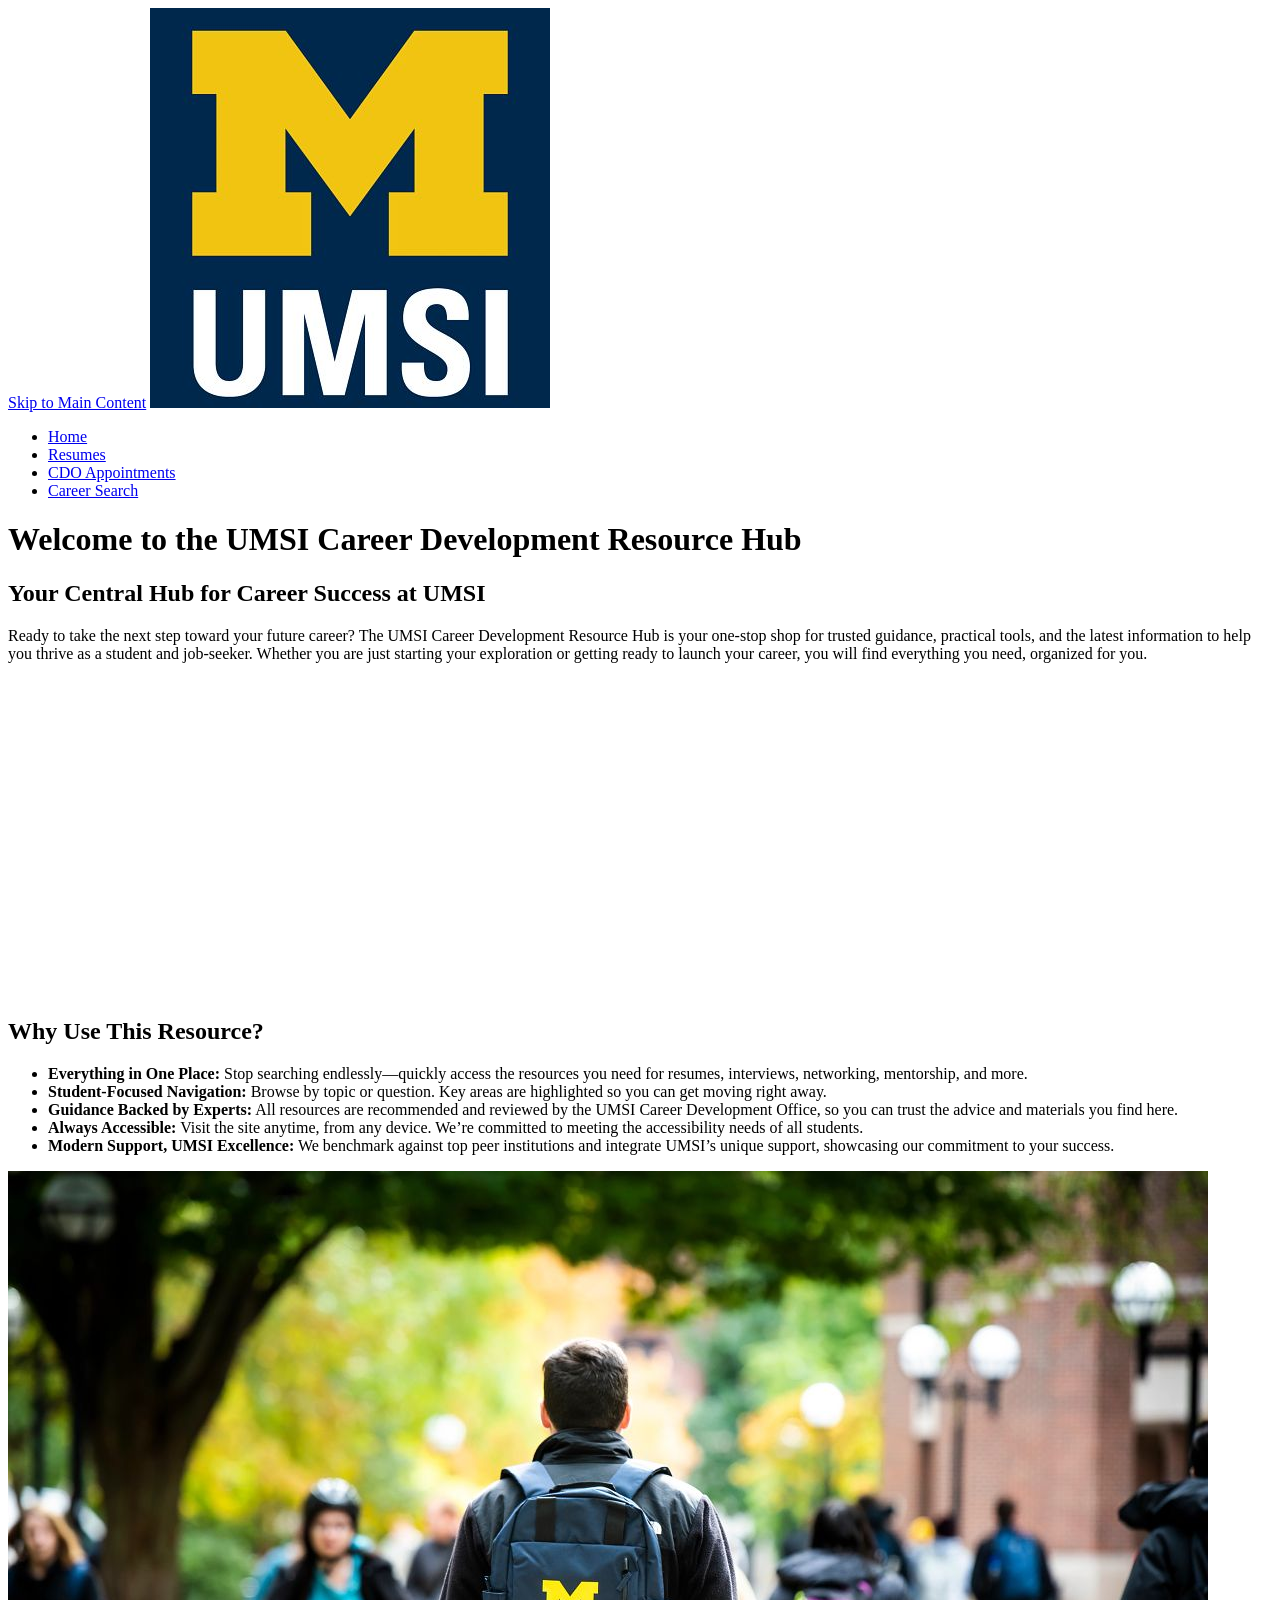
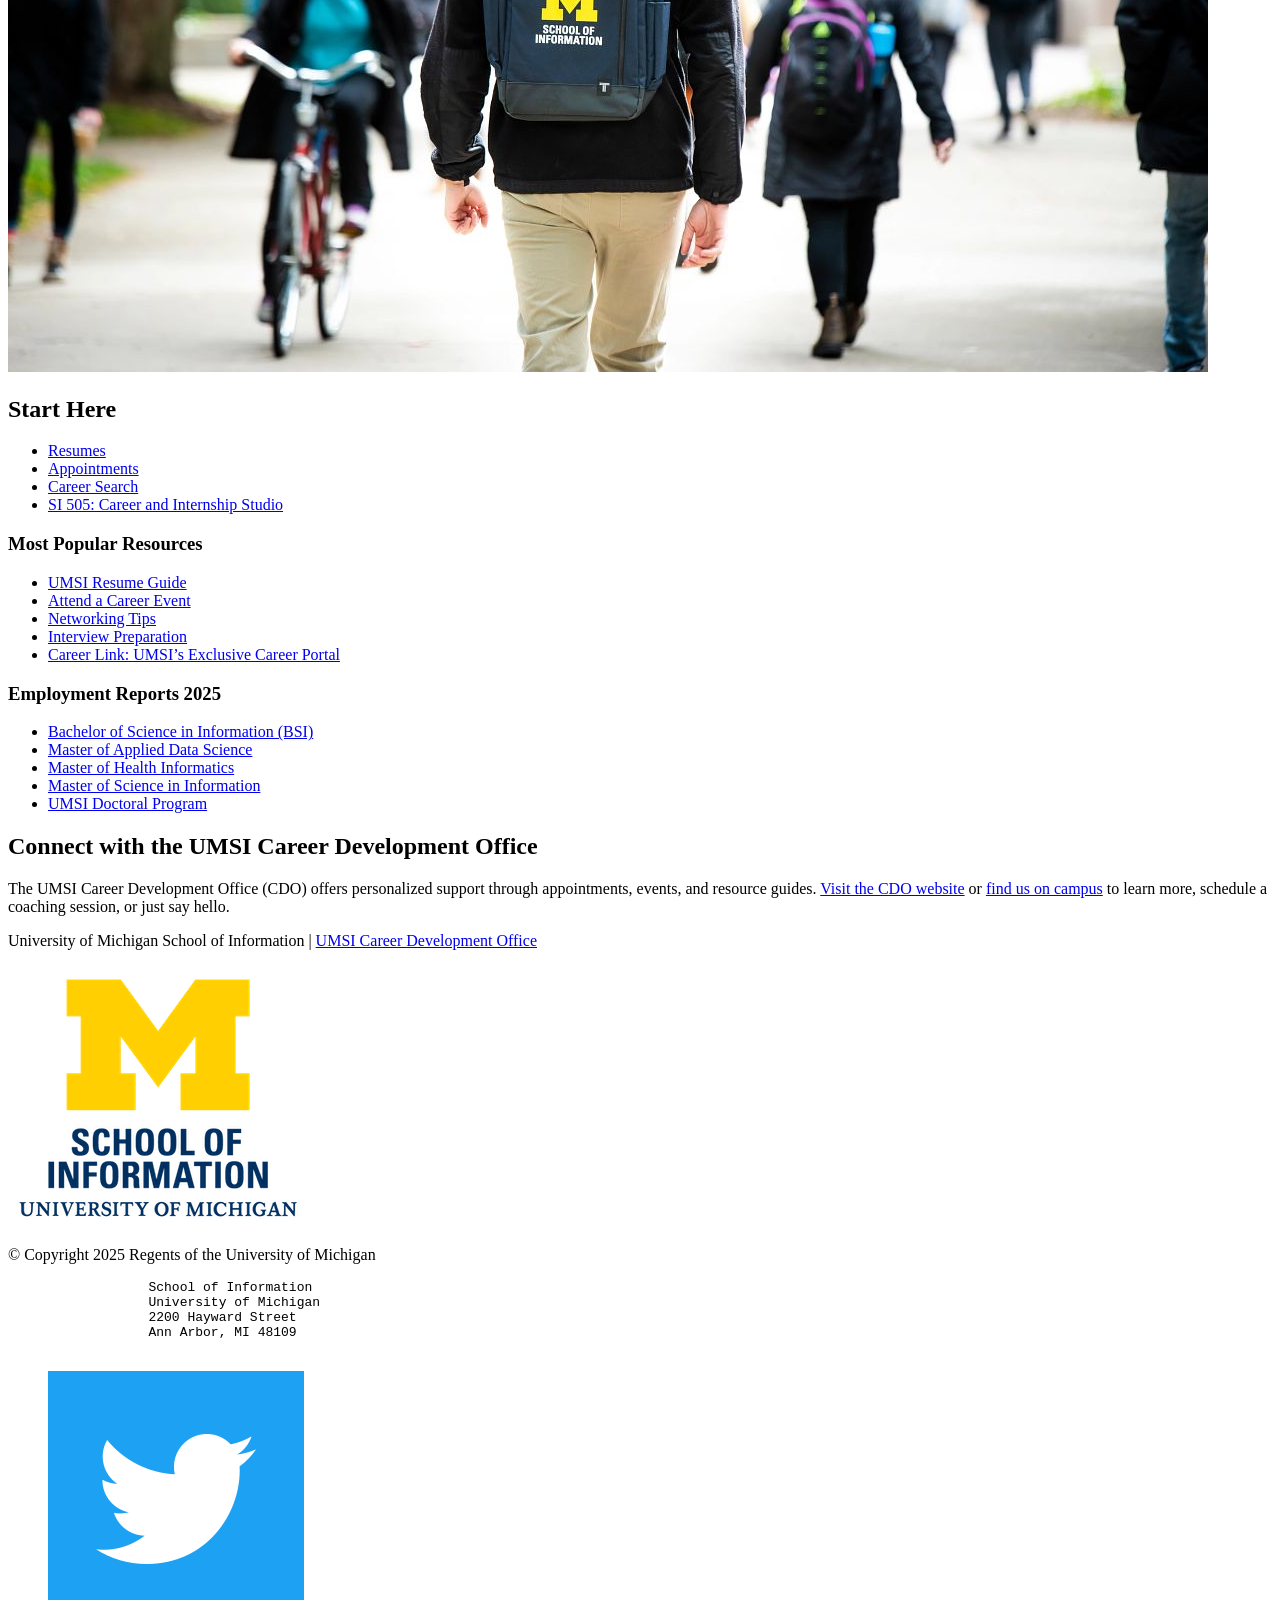
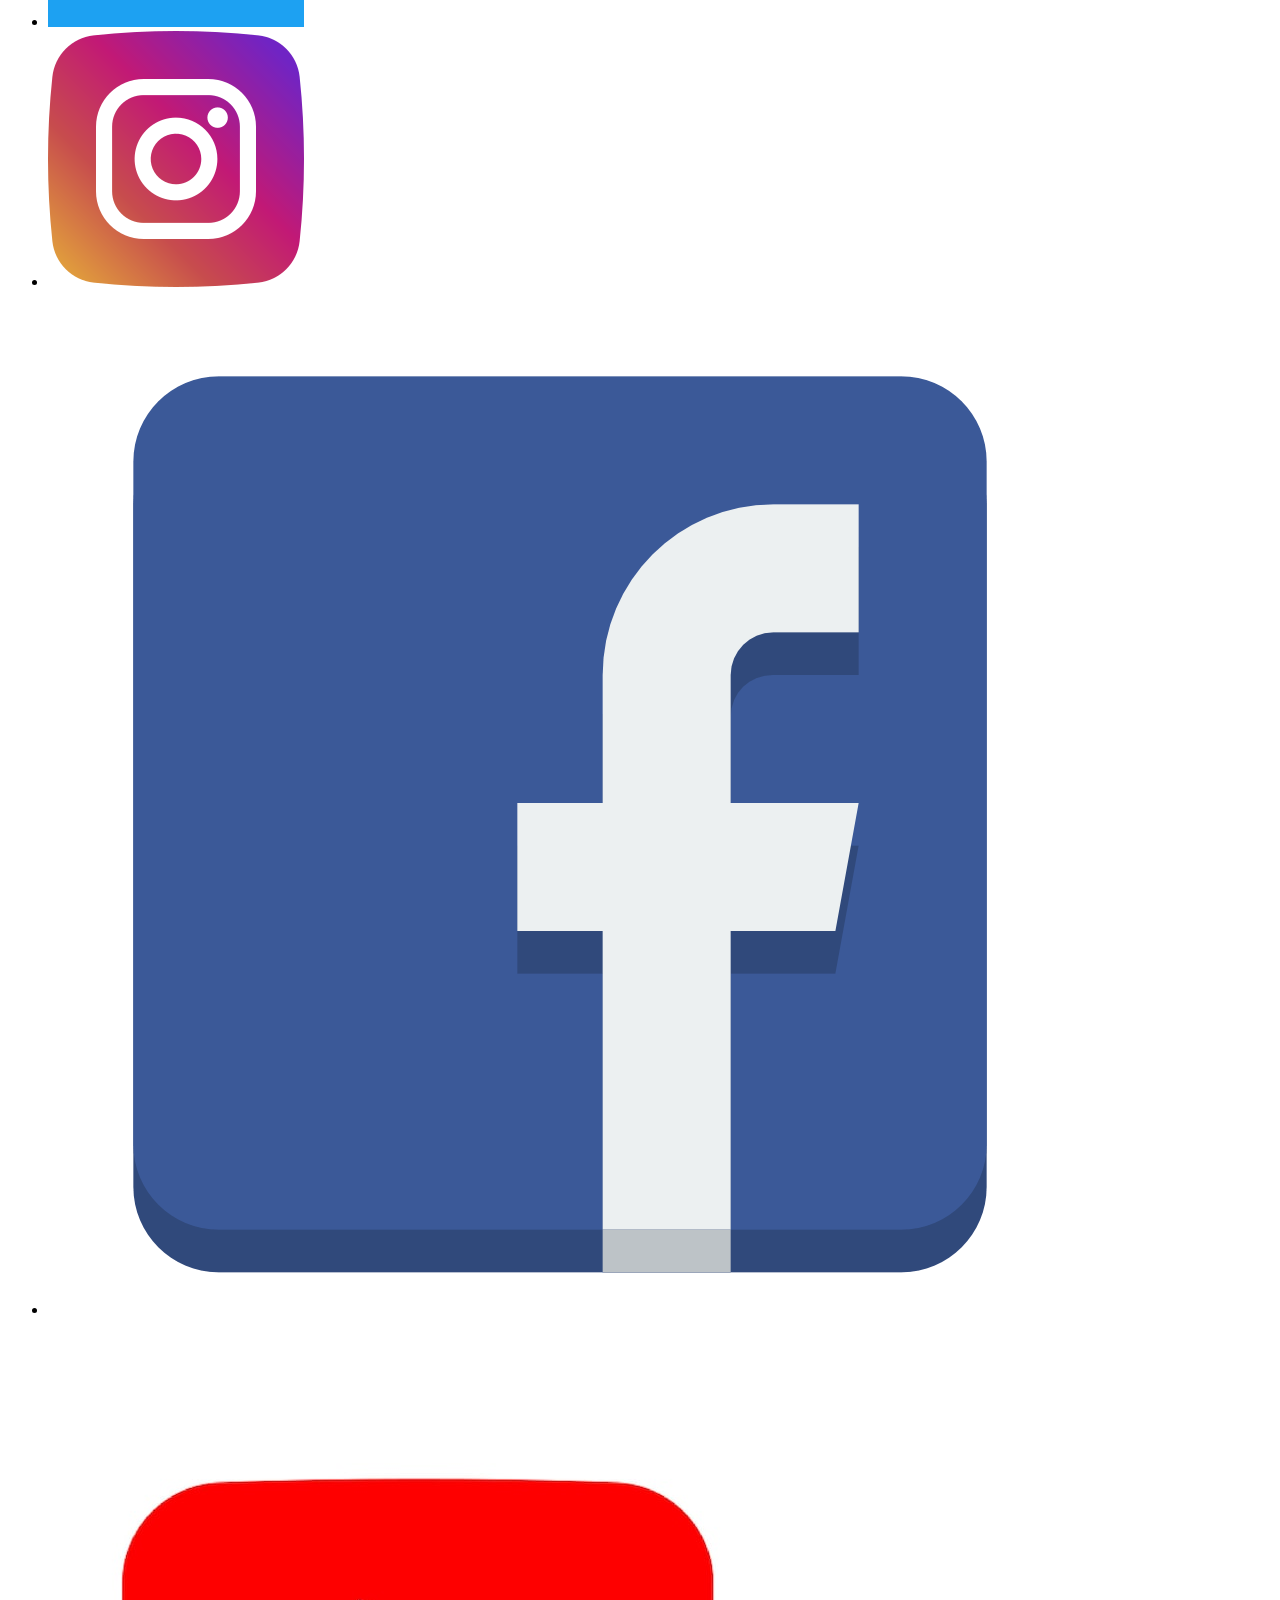
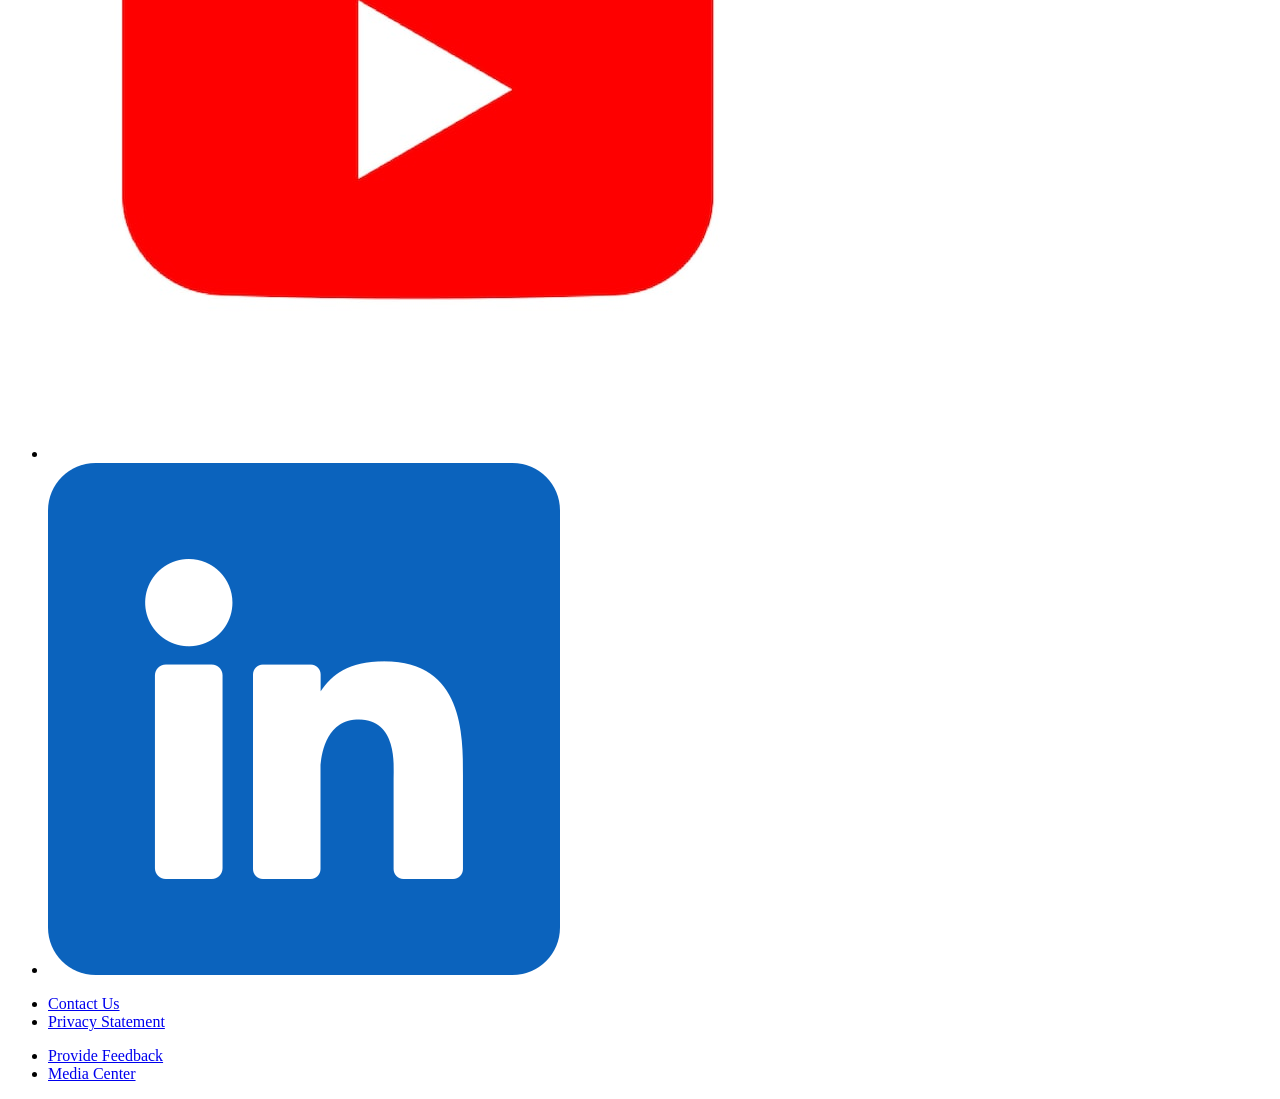
==== index.html @ 86db592e "Added Employment Reports" ====
<!DOCTYPE html>
<html lang="en">
<head>
    <meta charset="UTF-8">
    <meta name="viewport" content="width=device-width, initial-scale=1.0">
    <title>MSI Career Development Resource Hub</title>
</head>
<body>

    <header>
  <a href = "#main">Skip to Main Content</a>
        <img src="images/UMSI_signature_vertical_informal_solidblue.jpg" alt="UMSI Logo">
        <nav>
            <ul>
                <li class="active"><a href = "index.html">Home</a></li>
                <li><a href = "resume.html">Resumes</a></li>
                <li><a href = "appointments.html">CDO Appointments</a></li>
                <li><a href= "search.html">Career Search</a></li>
            </ul>
        </nav>
    <h1>Welcome to the UMSI Career Development Resource Hub</h1>

    </header>
    <main id="main">
    <section>
      <h2>Your Central Hub for Career Success at UMSI</h2>
      <p>
        Ready to take the next step toward your future career? The UMSI Career Development Resource Hub is your one-stop shop for trusted guidance, practical tools, and the latest information to help you thrive as a student and job-seeker. Whether you are just starting your exploration or getting ready to launch your career, you will find everything you need, organized for you.
      </p>
      <iframe width="560" height="315" src="https://www.youtube.com/embed/GSjGeDYJ5Nk?si=qhxJPRTIT___x8hG" title="YouTube video player" frameborder="0" allow="accelerometer; autoplay; clipboard-write; encrypted-media; gyroscope; picture-in-picture; web-share" referrerpolicy="strict-origin-when-cross-origin" allowfullscreen></iframe>
    </section>

    <section>
      <h2>Why Use This Resource?</h2>
      <ul>
        <li><strong>Everything in One Place:</strong> Stop searching endlessly—quickly access the resources you need for resumes, interviews, networking, mentorship, and more.</li>
        <li><strong>Student-Focused Navigation:</strong> Browse by topic or question. Key areas are highlighted so you can get moving right away.</li>
        <li><strong>Guidance Backed by Experts:</strong> All resources are recommended and reviewed by the UMSI Career Development Office, so you can trust the advice and materials you find here.</li>
        <li><strong>Always Accessible:</strong> Visit the site anytime, from any device. We’re committed to meeting the accessibility needs of all students.</li>
        <li><strong>Modern Support, UMSI Excellence:</strong> We benchmark against top peer institutions and integrate UMSI’s unique support, showcasing our commitment to your success.</li>
      </ul>
    </section>
    <section>
      <img src="images/UMSI_CampusFall_UMSIBackpack_02.jpg" alt="A student wears a UMSI backpack in fall on the drag.">
      <h2>Start Here</h2>
      <div>
        <ul>
            <li><a href="resume.html">Resumes</a></li>
            <li><a href="appointments.html">Appointments</a></li>
            <li><a href="search.html">Career Search</a></li>
            <li><a href="https://atlas.ai.umich.edu/courses/SI505/2570/" target="_blank" title="opens in new tab">SI 505: Career and Internship Studio</a></li>
        </ul>

      </div>
      <div>
        <h3>Most Popular Resources</h3>
        <ul>
          <li><a href="https://docs.google.com/document/d/1_1GfDJyVGIgE82MZjVhuWT_aB_2Hcj1NN62FUCXoR_o/edit?tab=t.0" target="_blank">UMSI Resume Guide</a></li>
          <li><a href="https://umich.instructure.com/courses/137916/pages/attend-an-event" target="_blank">Attend a Career Event</a></li>
          <li><a href="https://docs.google.com/document/d/18HMt79BU8ovGf9z7_P7No5tuwUS6qHNW5u0sgrepLtE/edit?tab=t.0" target="_blank">Networking Tips</a></li>
          <li><a href="https://docs.google.com/presentation/d/15n-XqsFEntdbkZz89K-ohf7Or1NnCt5CQNDG-6fh2a0/edit?usp=sharing" target="_blank">Interview Preparation</a></li>
          <li><a href="https://si-umich.12twenty.com/Login" target="_blank">Career Link: UMSI’s Exclusive Career Portal</a></li>
        </ul>
      </div>
      <div>
        <h3>Employment Reports 2025</h3>
        <!-- Change to downloadable files in future -->
        <ul>
          <li>
            <a href="https://umich.instructure.com/courses/137916/modules/items/4749597" target="_blank">Bachelor of Science in Information (BSI)</a>
          </li>
          <li>
            <a href="https://umich.instructure.com/courses/137916/modules/items/4749598" target="_blank">Master of Applied Data Science</a>
          </li>
          <li>
            <a href="https://umich.instructure.com/courses/137916/files/42089167?module_item_id=4749599" target="_blank">Master of Health Informatics</a>
          </li>
          <li>
            <a href="https://umich.instructure.com/courses/137916/files/42089169?module_item_id=4749600" target="_blank">Master of Science in Information</a>
          </li>
          <li>
            <a href="https://umich.instructure.com/courses/137916/files/42089170?module_item_id=4749601" target="_blank">UMSI Doctoral Program</a>
          </li>
        </ul>
      </div>
    </section>
    <section>
      <h2>Connect with the UMSI Career Development Office</h2>
      <p>
        The UMSI Career Development Office (CDO) offers personalized support through appointments, events, and resource guides. <a href="https://umich.instructure.com/courses/137916" target="_blank">Visit the CDO website</a> or <a href="https://www.si.umich.edu/about-umsi/getting-umsi" target="_blank">find us on campus</a> to learn more, schedule a coaching session, or just say hello.
      </p>
    </section>
        <!-- Content taken & modified from UMGPT with the prompt, "Write me a webpage of intro content to help meet the following requirements - this is for the home page": and then pasted in the client objectives & project requirements"
        UMGPT. (2025). UMGPT ( GPT-4.1 August 25th version) [Large language model]. -->
    </main>
    <footer>
        <p>University of Michigan School of Information | <a href="https://umich.instructure.com/courses/137916">UMSI Career Development Office </a></p>
          <img src="images/umsi-logo-vert-u.png" alt="school of information logo">
          <div class="address">
              <p>&copy; Copyright 2025 Regents of the University of Michigan </p>
              <pre>
                  School of Information
                  University of Michigan
                  2200 Hayward Street
                  Ann Arbor, MI 48109
              </pre>
          </div>
          <div class="links">
              <ul class="social-media-icon">
                  <li>
                      <a href="https://twitter.com/umsi" class="social-media-icon" title="University of Michigan School of Information X (opens in a new window)" target="_blank">
                          <img src="images/twitter.png" alt="twitter icon">
                      </a>
                  </li>
                  <li>
                      <a href="https://www.instagram.com/umschoolofinformation" class="social-media-icon" title="University of Michigan School of Information Instagram (opens in a new window)" target="_blank">
                          <img src="images/insta.png" alt="instagram icon">
                      </a>
                  </li>
                  <li>
                      <a href="https://www.facebook.com/uomsi/" class="social-media-icon" title="University of Michigan School of Information Facebook (opens in a new window)" target="_blank">
                          <img src="images/facebook.png" alt="facebook icon">
                      </a>
                  </li>
                  <li>
                      <a href="https://www.youtube.com/user/schoolofinformation" class="social-media-icon" title="University of Michigan School of Information Youtube (opens in a new window)" target="_blank">
                          <img src="images/youtube.jpg" alt="youtube icon">
                      </a>
                  </li>
                  <li>
                      <a href="https://www.linkedin.com/school/university-of-michigan---school-of-information/" class="social-media-icon" title="University of Michigan School of Information LinkedIn (opens in a new window)" target="_blank">
                          <img src="images/linked.png" alt="LinkedIn icon">
                      </a>
                  </li>
              </ul>
              <ul class="plain-links">
                  <li>
                      <a href="/about-umsi/contact-us">Contact Us</a>
                  </li>
                  <li>
                      <a href="/privacy-statement">Privacy Statement</a>
                  </li>
              </ul>
              <ul class="feedback links">
                <li>
                    <a href="https://umich.qualtrics.com/jfe/form/SV_9RAiBJITFVOxkHz" target="_blank" title="(opens in a new window)">
                        Provide Feedback
                    </a>
                </li>
                <li>
                    <a href="https://www.si.umich.edu/about-umsi/media-center" target="_blank" title="(opens in a new window)">
                        Media Center
                    </a>
                </li>
            </ul>
          </div>
    </footer>
</body>
</html>
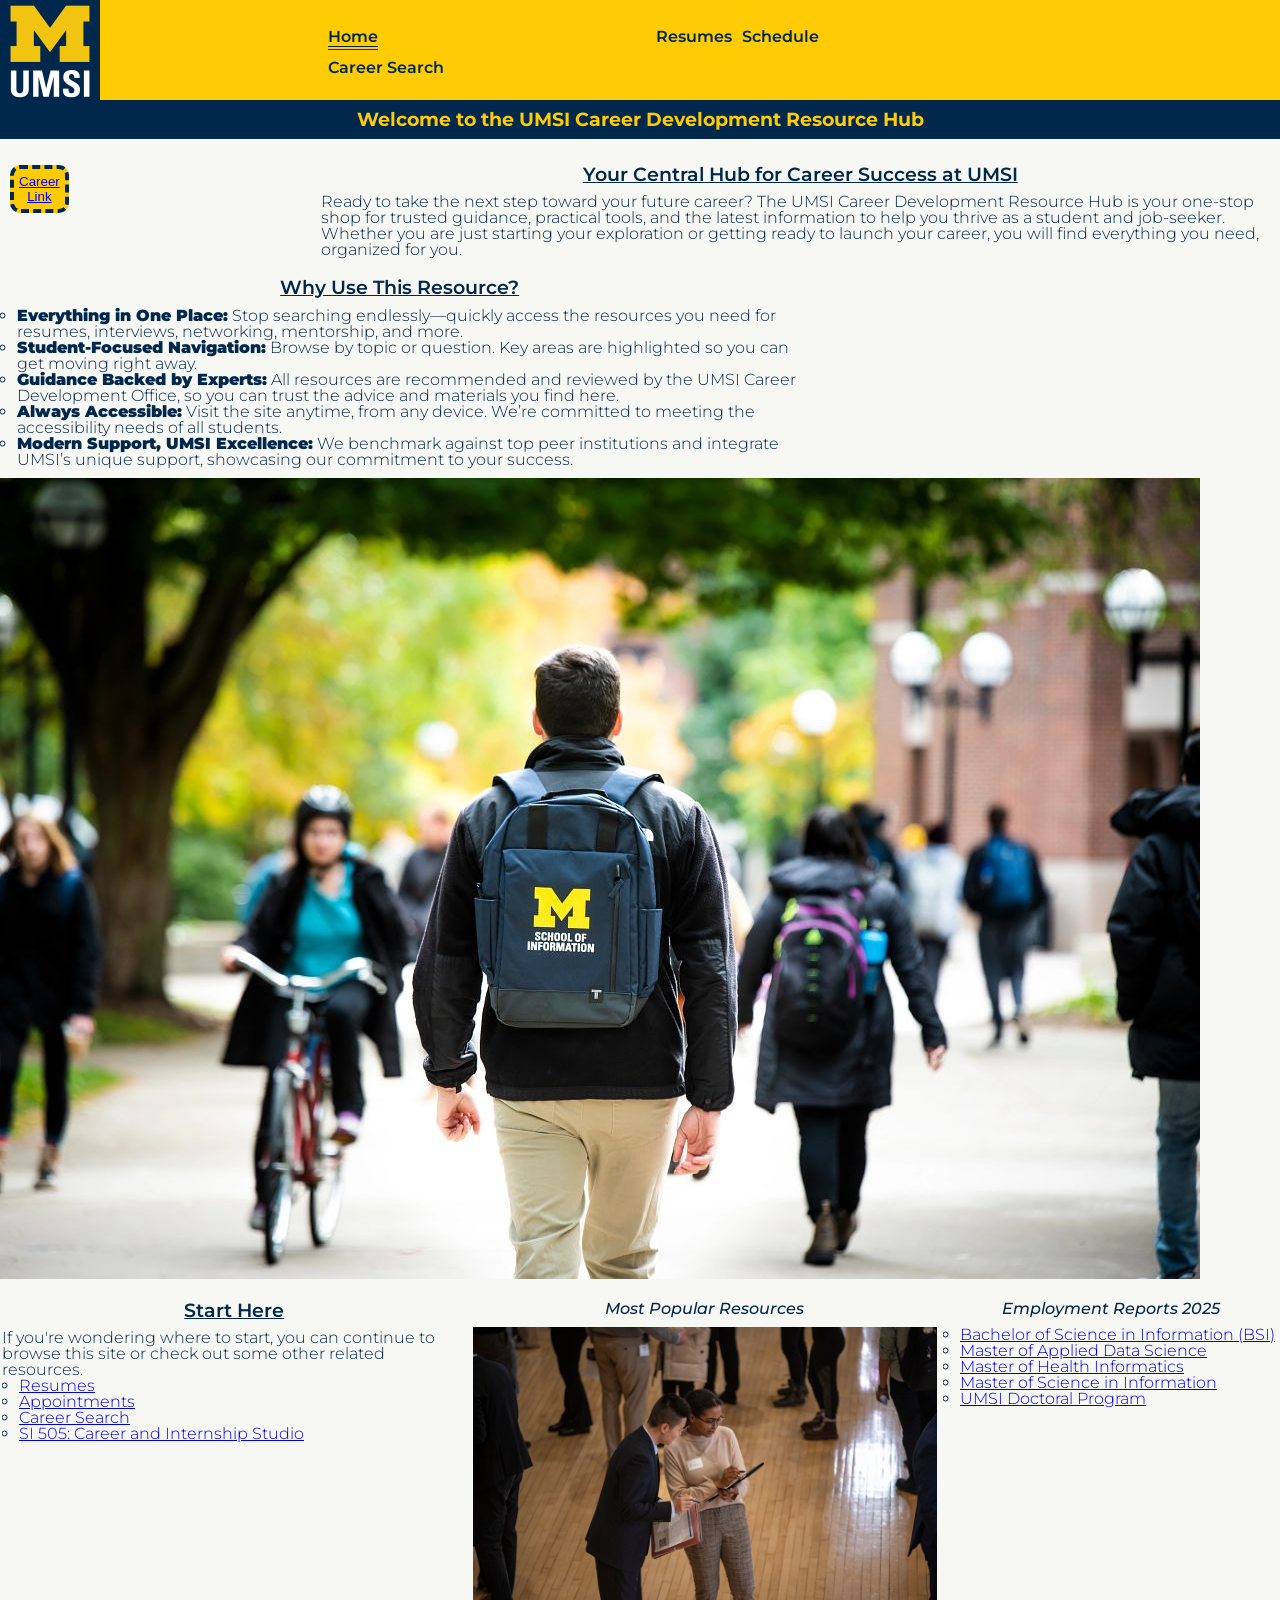
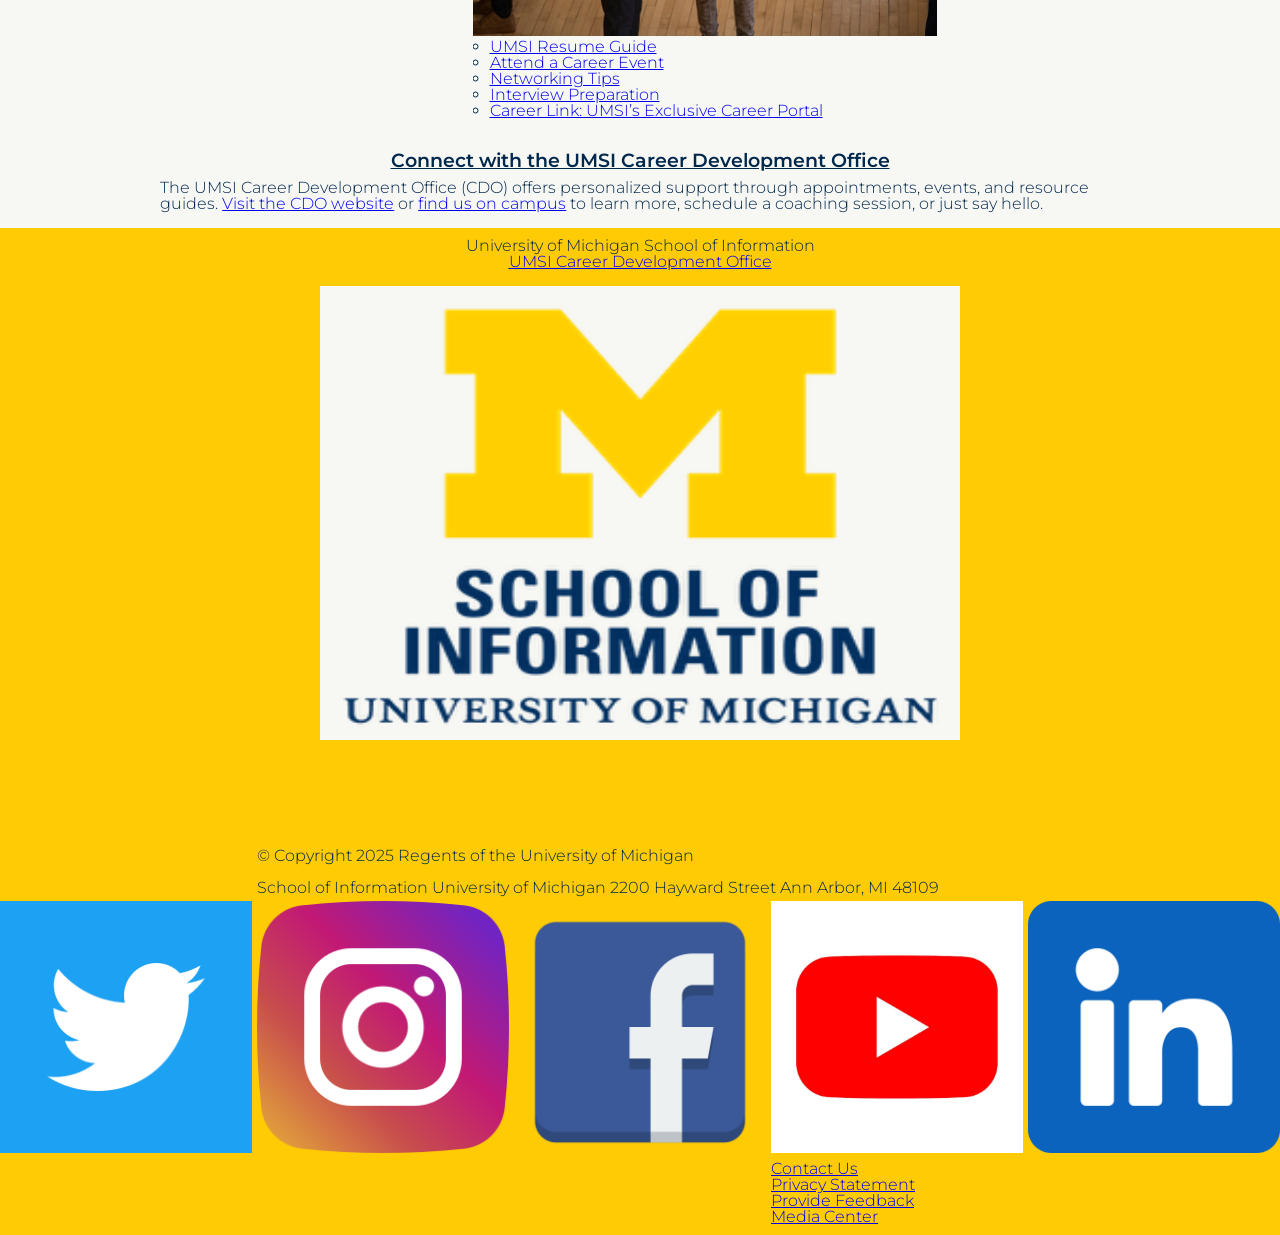
==== commit 9f3baaa6: "css styling mobile first" ====
--- a/index.html
+++ b/index.html
@@ -4,156 +4,177 @@
     <meta charset="UTF-8">
     <meta name="viewport" content="width=device-width, initial-scale=1.0">
     <title>MSI Career Development Resource Hub</title>
+    <link rel="stylesheet" href="css/html-reset.css">
+    <link rel="stylesheet" href="css/styles.css">
+    <link rel="preconnect" href="https://fonts.googleapis.com">
+    <link rel="preconnect" href="https://fonts.gstatic.com" crossorigin>
+    <link href="https://fonts.googleapis.com/css2?family=Montserrat:ital,wght@0,100..900;1,100..900&family=Zalando+Sans+Expanded:ital,wght@0,200..900;1,200..900&display=swap" rel="stylesheet">
 </head>
 <body>
 
     <header>
-  <a href = "#main">Skip to Main Content</a>
-        <img src="images/UMSI_signature_vertical_informal_solidblue.jpg" alt="UMSI Logo">
-        <nav>
-            <ul>
-                <li class="active"><a href = "index.html">Home</a></li>
-                <li><a href = "resume.html">Resumes</a></li>
-                <li><a href = "appointments.html">CDO Appointments</a></li>
-                <li><a href= "search.html">Career Search</a></li>
-            </ul>
-        </nav>
+      <div class="skip"><a href="#main">Skip to Main Content</a></div>
+        <div class="nav-container">
+          <img class="logo" src="images/UMSI_signature_vertical_informal_solidblue.jpg" alt="UMSI Logo">
+          <nav class="inner-container">
+              <ul>
+                  <li class="active"><a href = "index.html">Home</a></li>
+                  <li><a href = "resume.html">Resumes</a></li>
+                  <li><a href = "appointments.html">Schedule</a></li>
+                  <li><a href= "search.html">Career Search</a></li>
+              </ul>
+          </nav>
+        </div>
     <h1>Welcome to the UMSI Career Development Resource Hub</h1>
-
     </header>
     <main id="main">
-    <section>
-      <h2>Your Central Hub for Career Success at UMSI</h2>
-      <p>
-        Ready to take the next step toward your future career? The UMSI Career Development Resource Hub is your one-stop shop for trusted guidance, practical tools, and the latest information to help you thrive as a student and job-seeker. Whether you are just starting your exploration or getting ready to launch your career, you will find everything you need, organized for you.
-      </p>
-      <iframe width="560" height="315" src="https://www.youtube.com/embed/GSjGeDYJ5Nk?si=qhxJPRTIT___x8hG" title="YouTube video player" frameborder="0" allow="accelerometer; autoplay; clipboard-write; encrypted-media; gyroscope; picture-in-picture; web-share" referrerpolicy="strict-origin-when-cross-origin" allowfullscreen></iframe>
-    </section>
-
-    <section>
-      <h2>Why Use This Resource?</h2>
-      <ul>
-        <li><strong>Everything in One Place:</strong> Stop searching endlessly—quickly access the resources you need for resumes, interviews, networking, mentorship, and more.</li>
-        <li><strong>Student-Focused Navigation:</strong> Browse by topic or question. Key areas are highlighted so you can get moving right away.</li>
-        <li><strong>Guidance Backed by Experts:</strong> All resources are recommended and reviewed by the UMSI Career Development Office, so you can trust the advice and materials you find here.</li>
-        <li><strong>Always Accessible:</strong> Visit the site anytime, from any device. We’re committed to meeting the accessibility needs of all students.</li>
-        <li><strong>Modern Support, UMSI Excellence:</strong> We benchmark against top peer institutions and integrate UMSI’s unique support, showcasing our commitment to your success.</li>
-      </ul>
-    </section>
-    <section>
-      <img src="images/UMSI_CampusFall_UMSIBackpack_02.jpg" alt="A student wears a UMSI backpack in fall on the drag.">
-      <h2>Start Here</h2>
-      <div>
+    <br/>
+    <div class="container">
+      <div class="button"><button><a href="https://si-umich.12twenty.com/dashboard/">Career Link</a></button></div>
+      <div class="intros">
+        <h2>Your Central Hub for Career Success at UMSI</h2>
+        <p>
+          Ready to take the next step toward your future career? The UMSI Career Development Resource Hub is your one-stop shop for trusted guidance, practical tools, and the latest information to help you thrive as a student and job-seeker. Whether you are just starting your exploration or getting ready to launch your career, you will find everything you need, organized for you.
+        </p>
+      </div>
+      <div class="video"><iframe width="560" height="315" src="https://www.youtube.com/embed/GSjGeDYJ5Nk?si=qhxJPRTIT___x8hG" title="YouTube video player" frameborder="0" allow="accelerometer; autoplay; clipboard-write; encrypted-media; gyroscope; picture-in-picture; web-share" referrerpolicy="strict-origin-when-cross-origin" allowfullscreen></iframe></div>
+      <div class="why">
+        <h2>Why Use This Resource?</h2>
         <ul>
-            <li><a href="resume.html">Resumes</a></li>
-            <li><a href="appointments.html">Appointments</a></li>
-            <li><a href="search.html">Career Search</a></li>
-            <li><a href="https://atlas.ai.umich.edu/courses/SI505/2570/" target="_blank" title="opens in new tab">SI 505: Career and Internship Studio</a></li>
-        </ul>
-
-      </div>
-      <div>
-        <h3>Most Popular Resources</h3>
-        <ul>
-          <li><a href="https://docs.google.com/document/d/1_1GfDJyVGIgE82MZjVhuWT_aB_2Hcj1NN62FUCXoR_o/edit?tab=t.0" target="_blank">UMSI Resume Guide</a></li>
-          <li><a href="https://umich.instructure.com/courses/137916/pages/attend-an-event" target="_blank">Attend a Career Event</a></li>
-          <li><a href="https://docs.google.com/document/d/18HMt79BU8ovGf9z7_P7No5tuwUS6qHNW5u0sgrepLtE/edit?tab=t.0" target="_blank">Networking Tips</a></li>
-          <li><a href="https://docs.google.com/presentation/d/15n-XqsFEntdbkZz89K-ohf7Or1NnCt5CQNDG-6fh2a0/edit?usp=sharing" target="_blank">Interview Preparation</a></li>
-          <li><a href="https://si-umich.12twenty.com/Login" target="_blank">Career Link: UMSI’s Exclusive Career Portal</a></li>
+          <li><strong>Everything in One Place:</strong> Stop searching endlessly—quickly access the resources you need for resumes, interviews, networking, mentorship, and more.</li>
+          <li><strong>Student-Focused Navigation:</strong> Browse by topic or question. Key areas are highlighted so you can get moving right away.</li>
+          <li><strong>Guidance Backed by Experts:</strong> All resources are recommended and reviewed by the UMSI Career Development Office, so you can trust the advice and materials you find here.</li>
+          <li><strong>Always Accessible:</strong> Visit the site anytime, from any device. We’re committed to meeting the accessibility needs of all students.</li>
+          <li><strong>Modern Support, UMSI Excellence:</strong> We benchmark against top peer institutions and integrate UMSI’s unique support, showcasing our commitment to your success.</li>
         </ul>
       </div>
-      <div>
-        <h3>Employment Reports 2025</h3>
-        <!-- Change to downloadable files in future -->
-        <ul>
-          <li>
-            <a href="https://umich.instructure.com/courses/137916/modules/items/4749597" target="_blank">Bachelor of Science in Information (BSI)</a>
-          </li>
-          <li>
-            <a href="https://umich.instructure.com/courses/137916/modules/items/4749598" target="_blank">Master of Applied Data Science</a>
-          </li>
-          <li>
-            <a href="https://umich.instructure.com/courses/137916/files/42089167?module_item_id=4749599" target="_blank">Master of Health Informatics</a>
-          </li>
-          <li>
-            <a href="https://umich.instructure.com/courses/137916/files/42089169?module_item_id=4749600" target="_blank">Master of Science in Information</a>
-          </li>
-          <li>
-            <a href="https://umich.instructure.com/courses/137916/files/42089170?module_item_id=4749601" target="_blank">UMSI Doctoral Program</a>
-          </li>
-        </ul>
+      <img src="images/UMSI_CampusFall_UMSIBackpack_02.jpg" alt="A student wears a UMSI backpack in fall on the drag.">
+      <div class="split">
+        <div class ="start">
+            <h2>Start Here</h2>
+            <p>
+              If you're wondering where to start, you can continue to browse this site or check out some other related resources.
+            </p>
+              <ul>
+                  <li><a href="resume.html">Resumes</a></li>
+                  <li><a href="appointments.html">Appointments</a></li>
+                  <li><a href="search.html">Career Search</a></li>
+                  <li><a href="https://atlas.ai.umich.edu/courses/SI505/2570/" target="_blank" title="opens in new tab">SI 505: Career and Internship Studio</a></li>
+              </ul>
+        </div>
+        <div class="popular">
+            <h3>Most Popular Resources</h3>
+            <img alt= "a student and hirer look over a paper together" src="images/resume.jpg">
+            <ul>
+              <li><a href="https://docs.google.com/document/d/1_1GfDJyVGIgE82MZjVhuWT_aB_2Hcj1NN62FUCXoR_o/edit?tab=t.0" target="_blank">UMSI Resume Guide</a></li>
+              <li><a href="https://umich.instructure.com/courses/137916/pages/attend-an-event" target="_blank">Attend a Career Event</a></li>
+              <li><a href="https://docs.google.com/document/d/18HMt79BU8ovGf9z7_P7No5tuwUS6qHNW5u0sgrepLtE/edit?tab=t.0" target="_blank">Networking Tips</a></li>
+              <li><a href="https://docs.google.com/presentation/d/15n-XqsFEntdbkZz89K-ohf7Or1NnCt5CQNDG-6fh2a0/edit?usp=sharing" target="_blank">Interview Preparation</a></li>
+              <li><a href="https://si-umich.12twenty.com/Login" target="_blank">Career Link: UMSI’s Exclusive Career Portal</a></li>
+            </ul>
+        </div>
+        <div class="employ">
+            <h3>Employment Reports 2025</h3>
+            <!-- Change to downloadable files in future -->
+            <ul>
+              <li>
+                <a href="https://umich.instructure.com/courses/137916/modules/items/4749597" target="_blank">Bachelor of Science in Information (BSI)</a>
+              </li>
+              <li>
+                <a href="https://umich.instructure.com/courses/137916/modules/items/4749598" target="_blank">Master of Applied Data Science</a>
+              </li>
+              <li>
+                <a href="https://umich.instructure.com/courses/137916/files/42089167?module_item_id=4749599" target="_blank">Master of Health Informatics</a>
+              </li>
+              <li>
+                <a href="https://umich.instructure.com/courses/137916/files/42089169?module_item_id=4749600" target="_blank">Master of Science in Information</a>
+              </li>
+              <li>
+                <a href="https://umich.instructure.com/courses/137916/files/42089170?module_item_id=4749601" target="_blank">UMSI Doctoral Program</a>
+              </li>
+            </ul>
+        </div>
       </div>
-    </section>
-    <section>
-      <h2>Connect with the UMSI Career Development Office</h2>
-      <p>
-        The UMSI Career Development Office (CDO) offers personalized support through appointments, events, and resource guides. <a href="https://umich.instructure.com/courses/137916" target="_blank">Visit the CDO website</a> or <a href="https://www.si.umich.edu/about-umsi/getting-umsi" target="_blank">find us on campus</a> to learn more, schedule a coaching session, or just say hello.
-      </p>
-    </section>
+      <div class="connect">
+        <h2>Connect with the UMSI Career Development Office</h2>
+        <p>
+          The UMSI Career Development Office (CDO) offers personalized support through appointments, events, and resource guides. <a href="https://umich.instructure.com/courses/137916" target="_blank">Visit the CDO website</a> or <a href="https://www.si.umich.edu/about-umsi/getting-umsi" target="_blank">find us on campus</a> to learn more, schedule a coaching session, or just say hello.
+        </p>
+      </div>
+  </div>
         <!-- Content taken & modified from UMGPT with the prompt, "Write me a webpage of intro content to help meet the following requirements - this is for the home page": and then pasted in the client objectives & project requirements"
         UMGPT. (2025). UMGPT ( GPT-4.1 August 25th version) [Large language model]. -->
-    </main>
+    <br>
+  </main>
+
     <footer>
-        <p>University of Michigan School of Information | <a href="https://umich.instructure.com/courses/137916">UMSI Career Development Office </a></p>
-          <img src="images/umsi-logo-vert-u.png" alt="school of information logo">
-          <div class="address">
-              <p>&copy; Copyright 2025 Regents of the University of Michigan </p>
-              <pre>
-                  School of Information
-                  University of Michigan
-                  2200 Hayward Street
-                  Ann Arbor, MI 48109
-              </pre>
+        <div class="containers">
+          <div class="title">
+            <p>University of Michigan School of Information</p>
+            <p>
+              <a href="https://umich.instructure.com/courses/137916">UMSI Career Development Office </a>
+            </p>
+            <br>
+            <img class ="logo" src="images/umsi-logo-vert-u.png" alt="school of information logo">
           </div>
-          <div class="links">
-              <ul class="social-media-icon">
-                  <li>
-                      <a href="https://twitter.com/umsi" class="social-media-icon" title="University of Michigan School of Information X (opens in a new window)" target="_blank">
-                          <img src="images/twitter.png" alt="twitter icon">
-                      </a>
-                  </li>
-                  <li>
-                      <a href="https://www.instagram.com/umschoolofinformation" class="social-media-icon" title="University of Michigan School of Information Instagram (opens in a new window)" target="_blank">
-                          <img src="images/insta.png" alt="instagram icon">
-                      </a>
-                  </li>
-                  <li>
-                      <a href="https://www.facebook.com/uomsi/" class="social-media-icon" title="University of Michigan School of Information Facebook (opens in a new window)" target="_blank">
-                          <img src="images/facebook.png" alt="facebook icon">
-                      </a>
-                  </li>
-                  <li>
-                      <a href="https://www.youtube.com/user/schoolofinformation" class="social-media-icon" title="University of Michigan School of Information Youtube (opens in a new window)" target="_blank">
-                          <img src="images/youtube.jpg" alt="youtube icon">
-                      </a>
-                  </li>
-                  <li>
-                      <a href="https://www.linkedin.com/school/university-of-michigan---school-of-information/" class="social-media-icon" title="University of Michigan School of Information LinkedIn (opens in a new window)" target="_blank">
-                          <img src="images/linked.png" alt="LinkedIn icon">
-                      </a>
-                  </li>
-              </ul>
-              <ul class="plain-links">
-                  <li>
-                      <a href="/about-umsi/contact-us">Contact Us</a>
-                  </li>
-                  <li>
-                      <a href="/privacy-statement">Privacy Statement</a>
-                  </li>
-              </ul>
-              <ul class="feedback links">
-                <li>
-                    <a href="https://umich.qualtrics.com/jfe/form/SV_9RAiBJITFVOxkHz" target="_blank" title="(opens in a new window)">
-                        Provide Feedback
-                    </a>
-                </li>
-                <li>
-                    <a href="https://www.si.umich.edu/about-umsi/media-center" target="_blank" title="(opens in a new window)">
-                        Media Center
-                    </a>
-                </li>
+        <div class="address">
+            <p>&copy; Copyright 2025 Regents of the University of Michigan </p>
+            <br>
+            <p>
+                School of Information
+                University of Michigan
+                2200 Hayward Street
+                Ann Arbor, MI 48109
+            </p>
+        </div>
+        <div class="twitter">
+          <a href="https://twitter.com/umsi" class="social-media-icon" title="University of Michigan School of Information X (opens in a new window)" target="_blank">
+              <img src="images/twitter.png" alt="twitter icon">
+          </a>
+        </div>
+        <div class="insta">
+          <a href="https://www.instagram.com/umschoolofinformation" class="social-media-icon" title="University of Michigan School of Information Instagram (opens in a new window)" target="_blank">
+              <img src="images/insta.png" alt="instagram icon">
+          </a>
+        </div>
+        <div class="facebook">
+          <a href="https://www.facebook.com/uomsi/" class="social-media-icon" title="University of Michigan School of Information Facebook (opens in a new window)" target="_blank">
+              <img src="images/facebook.png" alt="facebook icon">
+          </a>
+        </div>
+        <div class="youtube">
+          <a href="https://www.youtube.com/user/schoolofinformation" class="social-media-icon" title="University of Michigan School of Information Youtube (opens in a new window)" target="_blank">
+              <img src="images/youtube.jpg" alt="youtube icon">
+          </a>
+        </div>
+        <div class="linked">
+          <a href="https://www.linkedin.com/school/university-of-michigan---school-of-information/" class="social-media-icon" title="University of Michigan School of Information LinkedIn (opens in a new window)" target="_blank">
+              <img src="images/linked.png" alt="LinkedIn icon">
+          </a>
+        </div>
+        <div class="plain-links">
+            <ul>
+              <li>
+                <a href="https://www.si.umich.edu/about-umsi/contact-us" target="_blank">Contact Us</a>
+              </li>
+              <li>
+                <a href="https://www.si.umich.edu/privacy-statement" target="_blank">Privacy Statement</a>
+              </li>
             </ul>
-          </div>
+            <ul class="feedback links">
+              <li>
+                  <a href="https://umich.qualtrics.com/jfe/form/SV_9RAiBJITFVOxkHz" target="_blank" title="(opens in a new window)">
+                      Provide Feedback
+                  </a>
+              </li>
+              <li>
+                  <a href="https://www.si.umich.edu/about-umsi/media-center" target="_blank" title="(opens in a new window)">
+                      Media Center
+                  </a>
+              </li>
+            </ul>
+        </div>
+        </div>
     </footer>
 </body>
 </html>
--- a/css/styles.css
+++ b/css/styles.css
@@ -0,0 +1,410 @@
+a:visited, a:active{
+    color:black;
+    text-decoration: underline;
+}
+
+.skip a{
+    position: absolute;
+    top: -65px;
+    background-color: #FFCB05;
+}
+
+
+.skip a:focus{
+    position: absolute;
+    top: 25px;
+}
+
+button{
+    padding: 5px;
+    color:#00274C;
+    background-color: #FFCB05;
+    border-radius: 10px;
+    border:#00274C 4px dashed;
+}
+
+body{
+    background-color: #f7f7f3;
+    color: #00274C;
+    font-family: "Montserrat",sans-serif;
+    font-optical-sizing: auto;
+    font-weight: 300;
+    font-style: normal;
+}
+header{
+    background-color: #FFCB05;
+    width: 100%;
+}
+h1{
+    background-color: #00274C;
+    color:#FFCB05;
+    font-size: larger;
+    font-weight: 700;
+    padding: 10px;
+    text-align: center;
+}
+
+/* Nav Bar */
+
+.nav-container{
+    display: grid;
+    grid-template-columns: 1fr 1fr 1fr 1fr 1fr 1fr 1fr 1fr;
+    gap:10px;
+}
+
+.logo{
+    grid-column: 1 / span 2;
+    max-width: 100px;
+    width: 100%;
+    height: 100%;
+}
+
+.inner-container{
+    grid-column: 3 / 8;
+    align-content: center;
+}
+
+nav ul li{
+    float:left;
+    margin: 5px;
+    font-weight:500;
+    font-size: medium;
+    padding-top: 5px;
+}
+
+nav ul li:nth-child(odd){
+    width: 40%
+}
+
+nav ul li a{
+    text-decoration: none;
+    color: #00274C;
+    font-weight: 600;
+}
+
+nav ul li a:visited{
+    color: #011121;
+    font-style: italic;
+}
+
+ul{
+    list-style: circle;
+}
+
+.inner-container ul{
+    list-style: none;
+}
+
+.active a{
+    border-bottom: #00274C 4px double;
+
+}
+
+img{
+    max-width: 100%;
+    max-height: 100%;
+}
+
+iframe{
+    max-width: 100%;
+    max-height: 100%;
+}
+
+h2{
+    font-size: larger;
+    font-weight: 600;
+    padding: 10px;
+    text-align: center;
+    text-decoration: underline;
+}
+
+h3{
+    font-size: medium;
+    font-weight: 500;
+    padding: 10px;
+    text-align: center;
+    font-style: oblique;
+}
+
+
+/* Home Page */
+.container{
+    display: grid;
+    max-width: 100%;
+    grid-template-columns: repeat(8, 1fr);
+    gap: 2px;
+    row-gap: 10px;
+}
+
+.container > * {
+    min-width: 0;}
+
+.button{
+    grid-column: 1/span 2;
+    grid-row:1/span 1;
+    width: 20px;
+    margin: 10px 0 0 10px;
+}
+
+.intros{
+    grid-column: 3/span 6;
+    grid-row:1/span 1;
+}
+
+.why{
+    grid-column: 1/span 5;
+    grid-row:2/span 1;
+}
+.why ul{
+    margin-left: 17px;
+}
+
+.video{
+    grid-column:  6/span 3;
+    width: 100%;
+    grid-row:2/span 1;
+    justify-self: center;
+}
+
+.container img{
+    grid-column: 1 /span 8;
+}
+
+.split{
+    display:grid;
+    grid-template-columns: auto auto auto;
+    gap: 2px;
+    grid-column: 1/span 8;
+}
+
+.start{
+ grid-column: 1/span 1;
+}
+
+.popular{
+    grid-column: 2/span 1;
+}
+
+.employ{
+    grid-column: 3/span 1;
+}
+
+.start ul, .popular ul, .employ ul{
+    margin-left: 17px;
+    margin-right: 3px;
+    font-size: medium;
+}
+.start, .popular, .employ{
+    margin: 2px;
+    overflow: auto;
+}
+
+.connect{
+    grid-column: 2 /span 6;
+    width: 100%;
+    height: 100%;
+    grid-row:6/span 1;
+}
+
+.item img{
+    grid-column: 1/4;
+}
+
+.item .list{
+    grid-column: 2/span 1;
+}
+
+
+.container iframe{
+    width: 100%;
+    height: 100%;
+}
+
+strong{
+    font-weight: 900;
+}
+* {
+    box-sizing: border-box;
+}
+
+/* Resumes */
+.image{
+    grid-column: 1/span 7;
+}
+
+.prgraph{
+    grid-column: 2/span 7;
+}
+.stress{
+    grid-column: 3/span 4;
+}
+
+/* Make Appointment */
+.talk{
+    grid-column: 2/span 6
+}
+.container .first{
+    grid-column: 1/span 3;
+}
+.schedule{
+    grid-column: 4/ span 5;
+}
+
+.drop-in{
+    grid-column: 1/ span 9;
+    max-width: 100%;
+    padding: 10px;
+}
+
+.prep{
+    grid-column: 1/ span 9;
+    padding: 10px;
+    display: grid;
+    grid-template-columns: auto auto auto;
+}
+.intro{
+    grid-column: 1/span 3;
+}
+.prep .img{
+    grid-column: 1/span 2;
+    grid-row: 2/span 1;
+}
+.prep .img2{
+    grid-column: 1/span 2;
+    grid-row: 2/span 1;
+    align-self: center;
+}
+
+.how-to{
+    grid-column: 3/span 1;
+    padding-left:20px;
+}
+.how-to ul{
+    list-style: none;
+}
+.how-to ul li{
+    padding: 5px 0;
+}
+.tips{
+    grid-column: 1/span 3;
+}
+.tips ul{
+    list-style: upper-roman;
+    margin-left: 20px;
+}
+
+/* career search */
+.contain{
+    display:grid;
+    grid-template-columns: auto auto auto auto auto auto;
+}
+.contain h2{
+    grid-column: 2/span 4;
+}
+.left, .lefty{
+    grid-column: 1/span 3;
+    margin-left:2px;
+}
+.right {
+    grid-column: 4/span 3;
+    align-content: space-between;
+    margin-left:2px;
+}
+
+.righty{
+    grid-column: 4/span 3;
+    align-content: space-between;
+    grid-row: 2/span 1;
+    margin-left:2px;
+}
+
+.right img{
+    margin: 20px 0;
+}
+.linkedin{
+    grid-row: 2/span 1;
+    align-self: end;
+}
+.center{
+    grid-column: 1/span 6;
+    margin: 10px;
+}
+
+.contain > img{
+    max-width: 90%;
+    justify-self: center;
+
+}
+.right> ul, .left>ul, .center> ul {
+    padding-left: 15px;
+}
+
+
+/* footers */
+
+footer{
+    background-color: #FFCB05;
+}
+
+.containers{
+    display: grid;
+    grid-template-columns: auto auto auto auto auto;
+    gap: 5px;
+    padding-top: 10px;
+}
+
+.title{
+    grid-column: 1/span 5;
+    text-align: center;
+    grid-row: 1/span 1;
+}
+.title img{
+    background-color: #f7f7f3;
+    max-width: 50%;
+    max-height: 75%;
+}
+
+.address{
+    grid-column: 2/span 3;
+    grid-row: 2/span 1;
+}
+.twitter{
+    grid-column: 1/span 1;
+    grid-row: 3/span 1;
+}
+.insta{
+    grid-column: 2/span 1;
+    grid-row: 3/span 1;
+}
+.facebook{
+    grid-column: 3/span 1;
+    grid-row: 3/span 1;
+}
+.youtube{
+    grid-column: 4/span 1;
+    grid-row: 3/span 1;
+}
+.linked{
+    grid-column: 5/span 1;
+    grid-row: 3/span 1;
+}
+.containers > * {
+    min-width: 0;
+}
+.containers > img {
+    width:100%;
+}
+.plain-links{
+    grid-column: 4/span 2;
+    grid-row: 4/span 1;
+    padding-bottom: 10px;
+}
+
+
+.contain > * {
+    min-width: 0;
+}
+
+.plain-links ul{
+    list-style: none;
+}
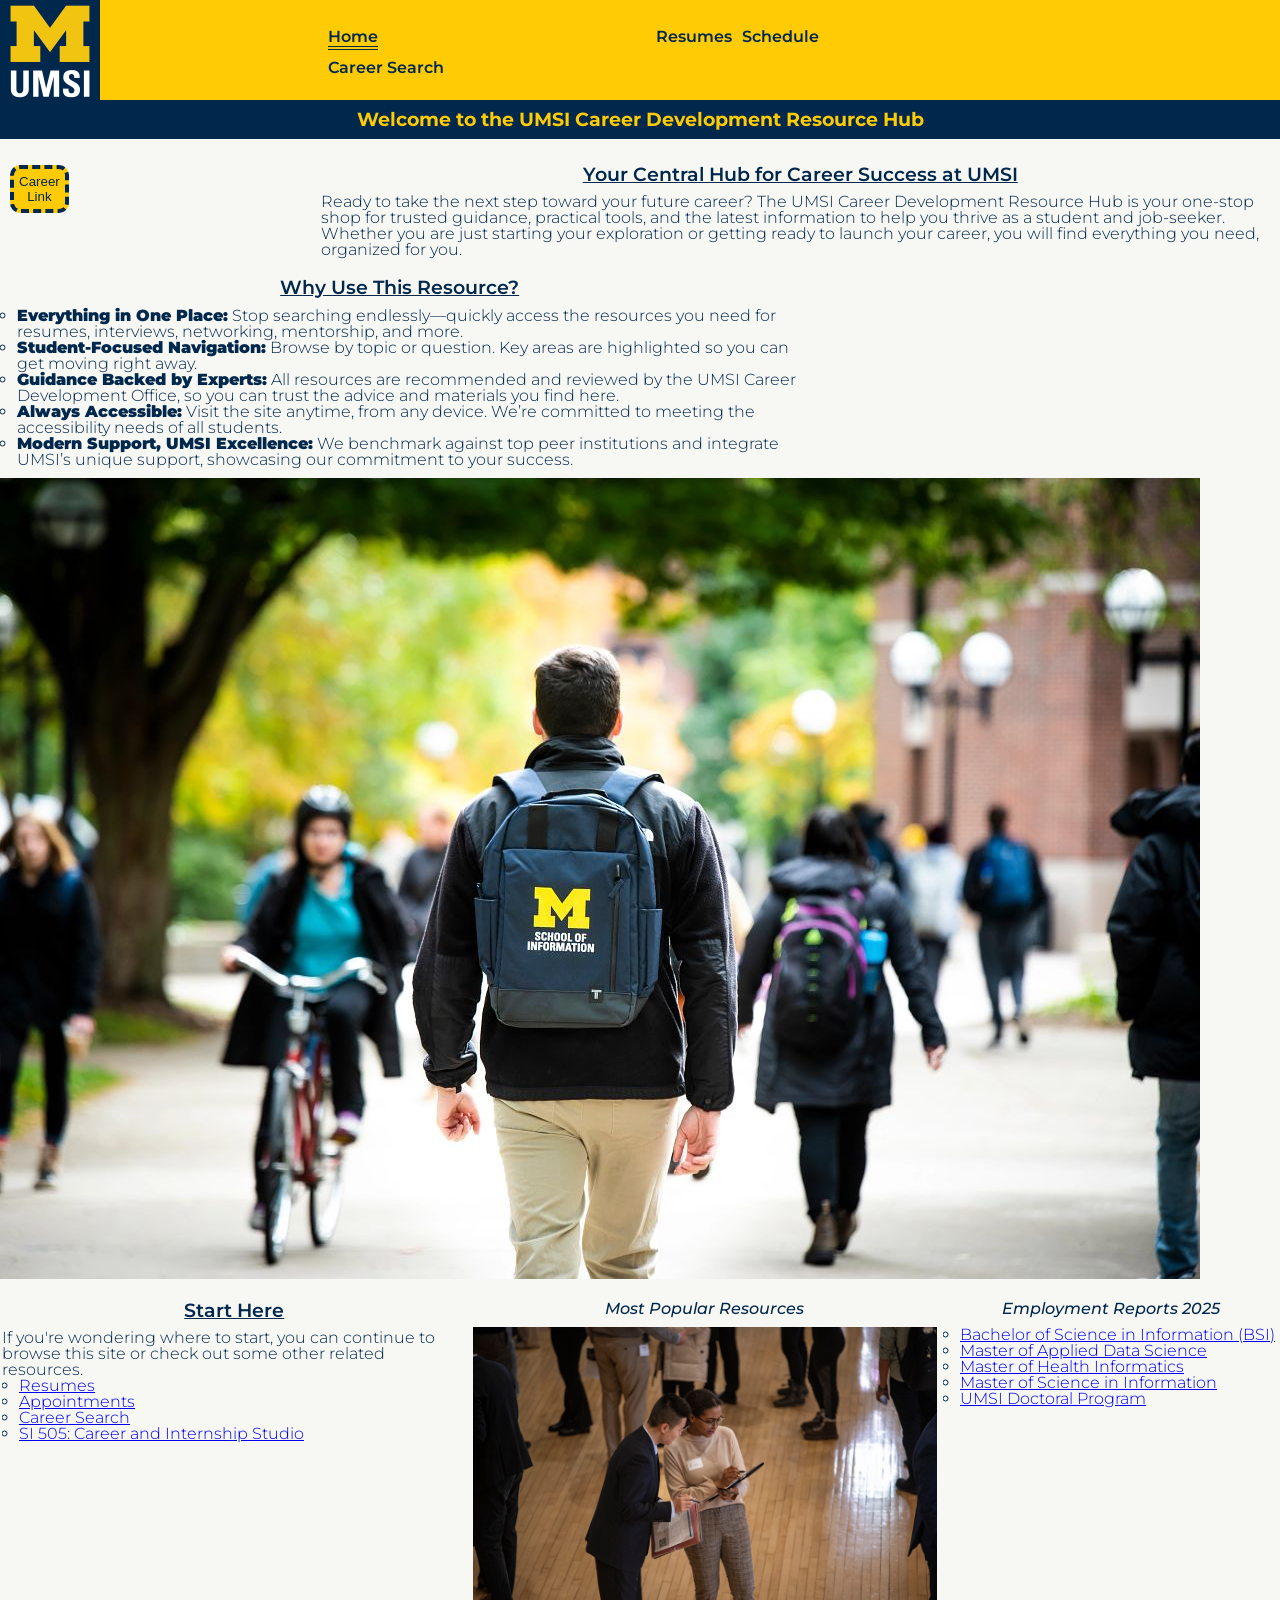
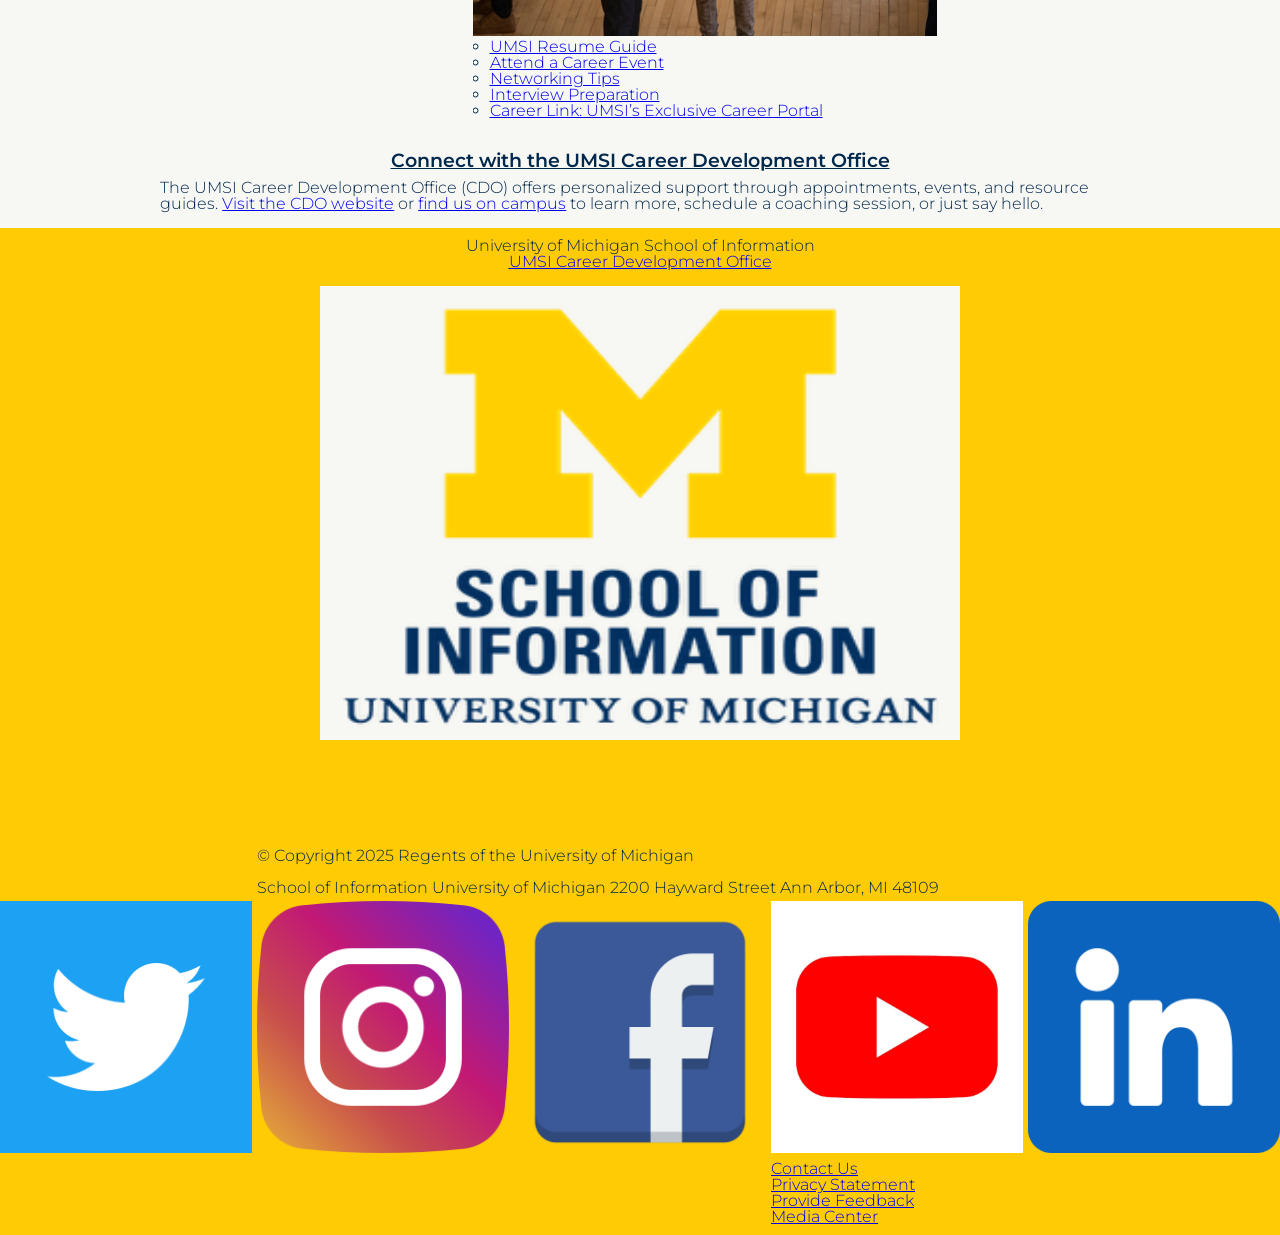
==== commit 3f40ca25: "Add files via upload" ====
--- a/index.html
+++ b/index.html
@@ -30,7 +30,7 @@
     <main id="main">
     <br/>
     <div class="container">
-      <div class="button"><button><a href="https://si-umich.12twenty.com/dashboard/">Career Link</a></button></div>
+      <a class = button href="https://si-umich.12twenty.com/dashboard/"><button>Career Link</button></a>
       <div class="intros">
         <h2>Your Central Hub for Career Success at UMSI</h2>
         <p>
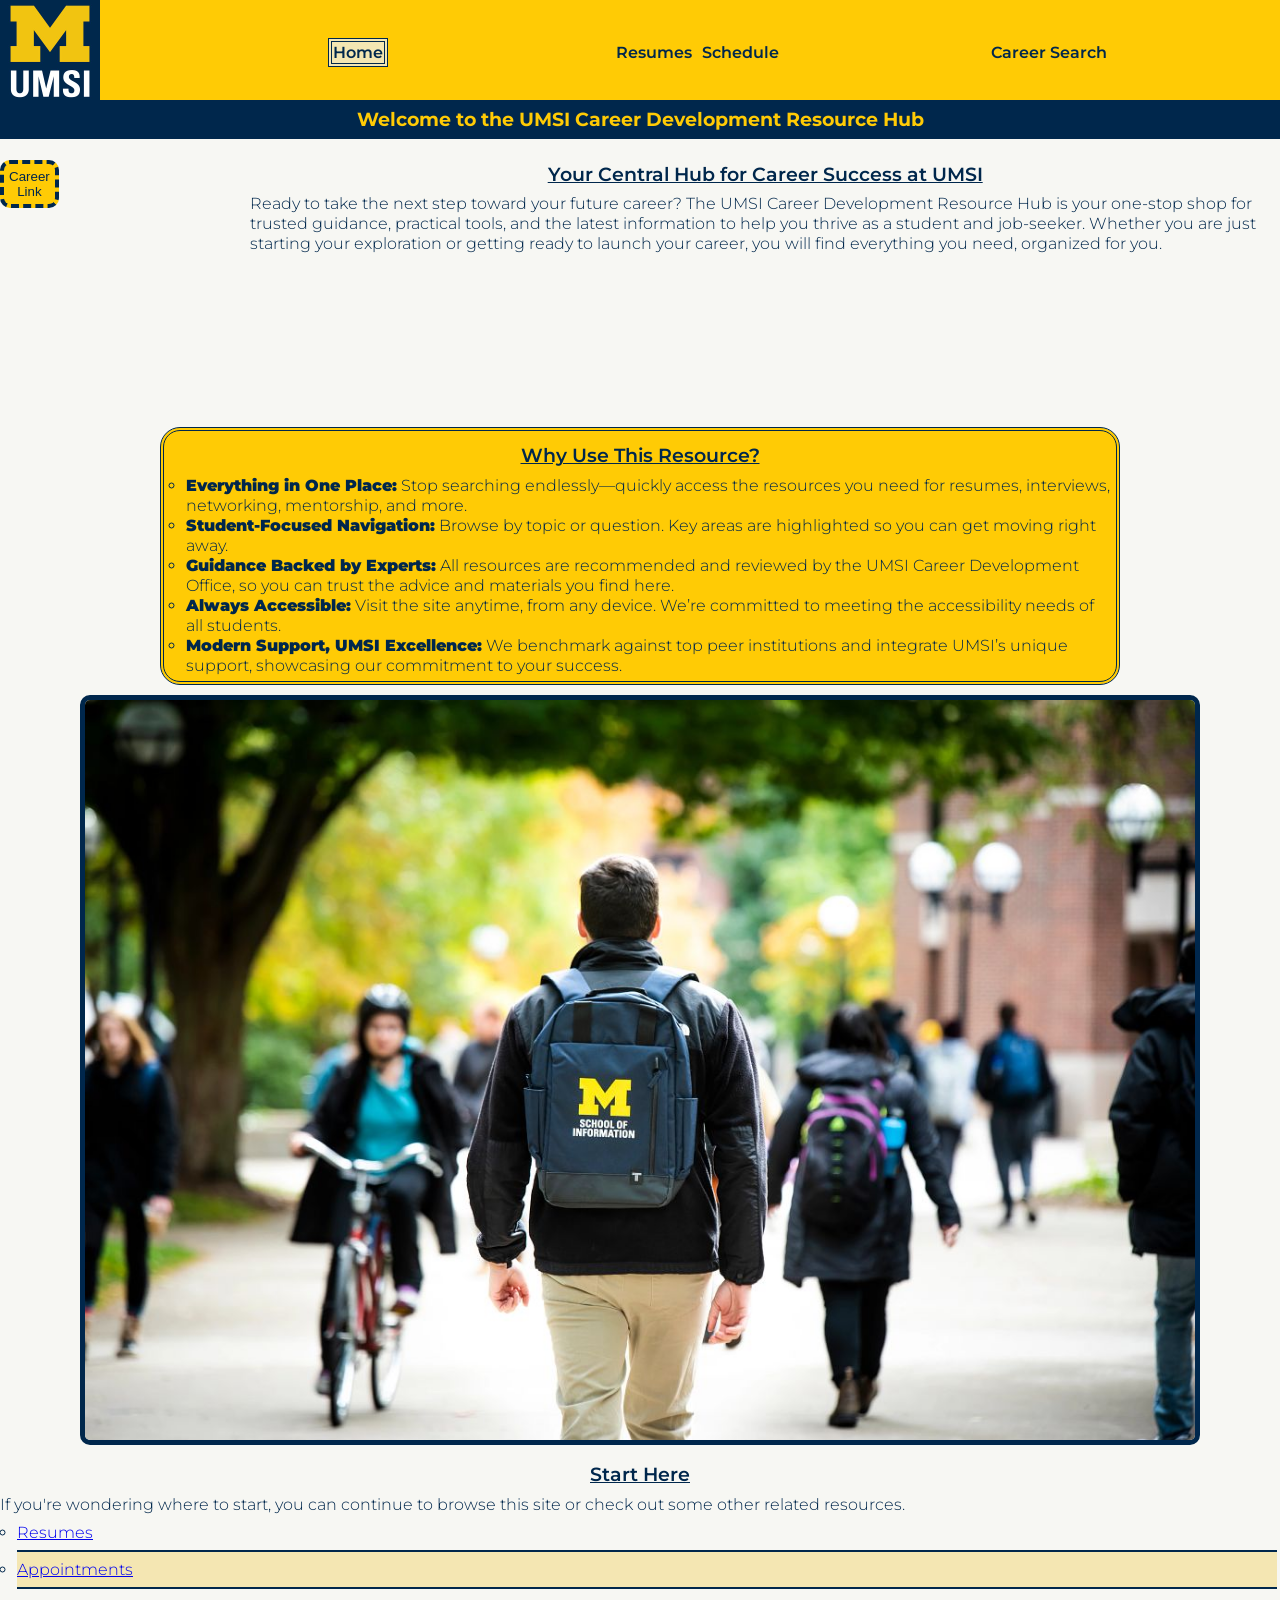
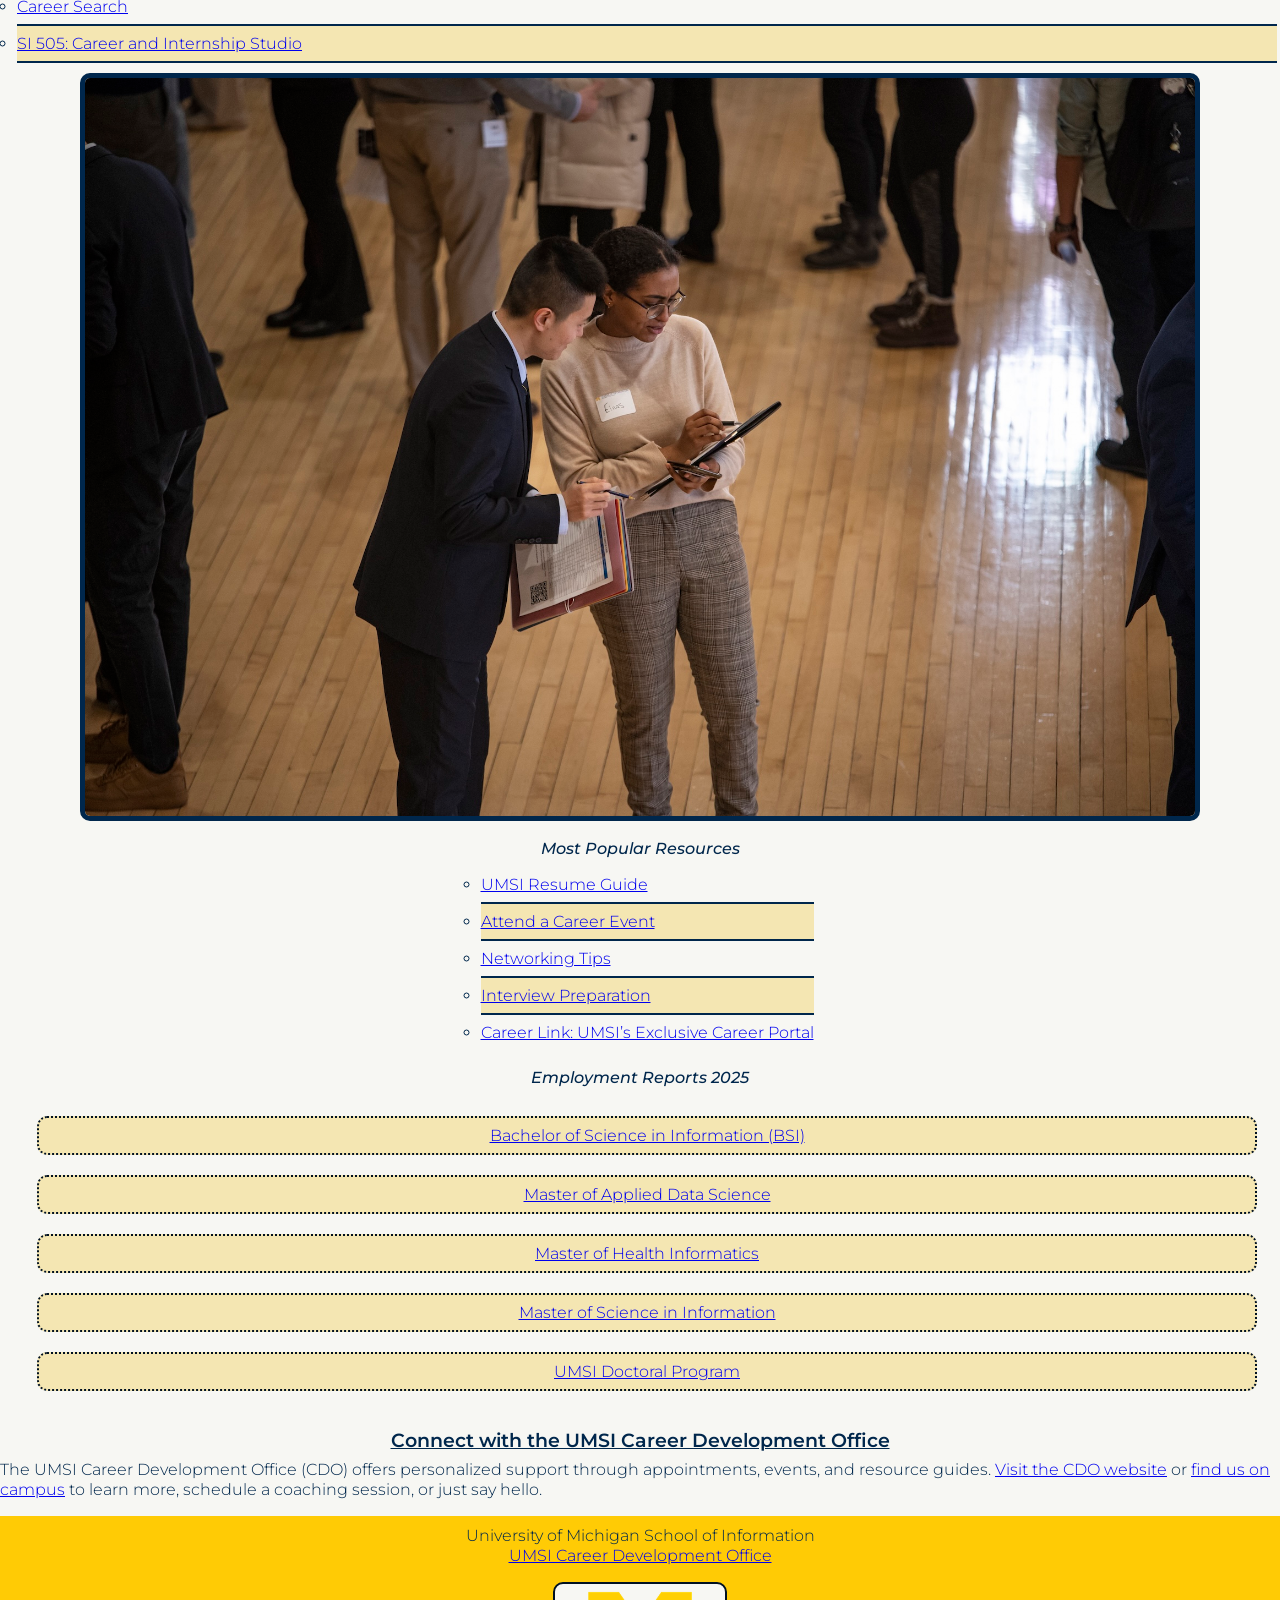
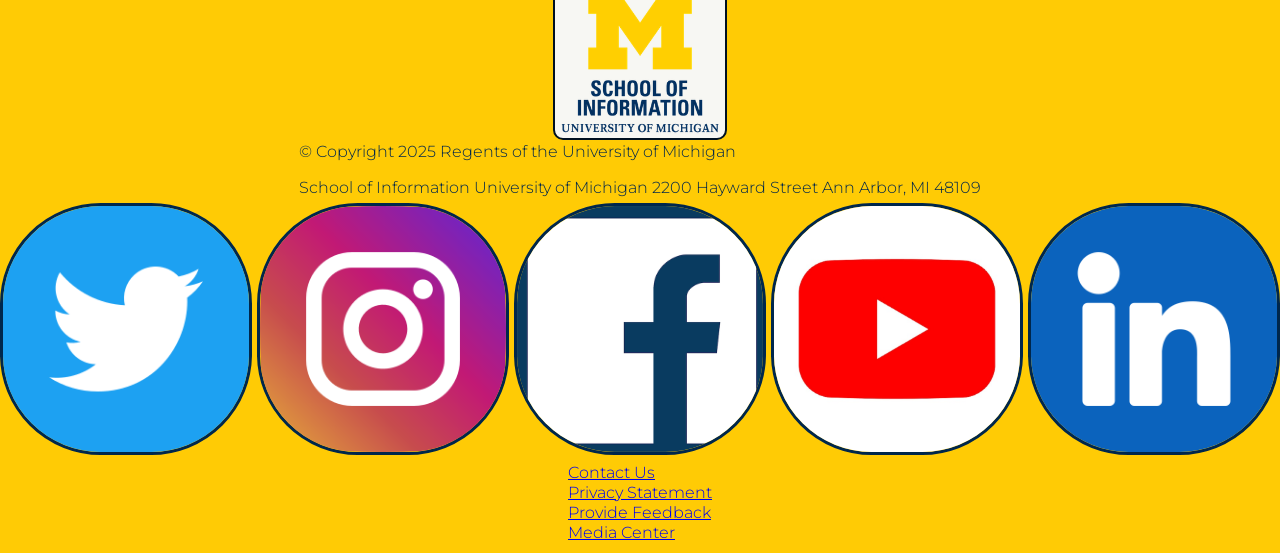
==== commit c14aa287: "redid mobile completely" ====
--- a/index.html
+++ b/index.html
@@ -49,8 +49,8 @@
         </ul>
       </div>
       <img src="images/UMSI_CampusFall_UMSIBackpack_02.jpg" alt="A student wears a UMSI backpack in fall on the drag.">
-      <div class="split">
-        <div class ="start">
+
+      <div class ="start">
             <h2>Start Here</h2>
             <p>
               If you're wondering where to start, you can continue to browse this site or check out some other related resources.
@@ -62,9 +62,9 @@
                   <li><a href="https://atlas.ai.umich.edu/courses/SI505/2570/" target="_blank" title="opens in new tab">SI 505: Career and Internship Studio</a></li>
               </ul>
         </div>
+        <img alt= "a student and hirer look over a paper together" src="images/resume.jpg">
         <div class="popular">
             <h3>Most Popular Resources</h3>
-            <img alt= "a student and hirer look over a paper together" src="images/resume.jpg">
             <ul>
               <li><a href="https://docs.google.com/document/d/1_1GfDJyVGIgE82MZjVhuWT_aB_2Hcj1NN62FUCXoR_o/edit?tab=t.0" target="_blank">UMSI Resume Guide</a></li>
               <li><a href="https://umich.instructure.com/courses/137916/pages/attend-an-event" target="_blank">Attend a Career Event</a></li>
@@ -94,7 +94,6 @@
               </li>
             </ul>
         </div>
-      </div>
       <div class="connect">
         <h2>Connect with the UMSI Career Development Office</h2>
         <p>
@@ -139,7 +138,7 @@
         </div>
         <div class="facebook">
           <a href="https://www.facebook.com/uomsi/" class="social-media-icon" title="University of Michigan School of Information Facebook (opens in a new window)" target="_blank">
-              <img src="images/facebook.png" alt="facebook icon">
+              <img src="images/faceebook.png" alt="facebook icon">
           </a>
         </div>
         <div class="youtube">
--- a/css/styles.css
+++ b/css/styles.css
@@ -73,7 +73,7 @@
 }
 
 nav ul li:nth-child(odd){
-    width: 40%
+    width: 35%
 }
 
 nav ul li a{
@@ -96,8 +96,9 @@
 }
 
 .active a{
-    border-bottom: #00274C 4px double;
-
+    border: #00274C 4px double;
+    padding: 1px;
+    background-color: #f4e6b2;
 }
 
 img{
@@ -126,67 +127,103 @@
     font-style: oblique;
 }
 
+p, li{
+    line-height: 20px;
+}
+
 
 /* Home Page */
 .container{
     display: grid;
     max-width: 100%;
-    grid-template-columns: repeat(8, 1fr);
+    grid-template-columns: repeat(16, 1fr);
     gap: 2px;
     row-gap: 10px;
 }
 
 .container > * {
-    min-width: 0;}
+    min-width: 0;
+}
 
 .button{
     grid-column: 1/span 2;
     grid-row:1/span 1;
-    width: 20px;
-    margin: 10px 0 0 10px;
+    width: 15px;
+    align-self: start;
+    justify-self: start;
+    margin: 5px 0 0 0;
 }
 
 .intros{
-    grid-column: 3/span 6;
+    grid-column: 4/-1;
     grid-row:1/span 1;
+    padding-left: 10px;
 }
 
 .why{
-    grid-column: 1/span 5;
-    grid-row:2/span 1;
+    grid-column: 3/-3;
+    grid-row:3/span 1;
+    background-color: #FFCB05;
+    border: #00274C double 4px;
+    padding: 5px;
+    border-radius: 20px;
 }
 .why ul{
     margin-left: 17px;
 }
 
 .video{
-    grid-column:  6/span 3;
+    grid-column:  2/-2;
     width: 100%;
     grid-row:2/span 1;
     justify-self: center;
 }
 
 .container img{
-    grid-column: 1 /span 8;
-}
-
-.split{
-    display:grid;
-    grid-template-columns: auto auto auto;
-    gap: 2px;
-    grid-column: 1/span 8;
+    grid-column: 2 / -2;
+    border:#00274C solid 5px;
+    border-radius: 10px;
 }
 
 .start{
- grid-column: 1/span 1;
+ grid-column: 1/-1;
+}
+.start ul li a{
+    line-height: 35px;
+}
+.start ul li:nth-child(even){
+    background-color: #f4e6b2;
+    border-bottom: solid #00274C 2px;
+    border-top: solid #00274C 2px;
 }
 
 .popular{
-    grid-column: 2/span 1;
-}
+    grid-column: 2/-2;
+    justify-self: center;
+}
+.popular ul li a{
+    line-height: 35px;
+}
+.popular ul li:nth-child(even){
+    background-color: #f4e6b2;
+    border-bottom: solid #00274C 2px;
+    border-top: solid #00274C 2px;
+}
+
 
 .employ{
-    grid-column: 3/span 1;
+    grid-column: 1/-1;
+}
+.employ ul{
+    list-style: none;
+}
+.employ ul li{
+    line-height: 35px;
+    background-color: #f4e6b2;
+    border: #011121 2px dotted;
+    border-radius: 10px;
+    margin: 20px;
+    text-align: center;
 }
 
 .start ul, .popular ul, .employ ul{
@@ -194,16 +231,11 @@
     margin-right: 3px;
     font-size: medium;
 }
-.start, .popular, .employ{
-    margin: 2px;
-    overflow: auto;
-}
 
 .connect{
-    grid-column: 2 /span 6;
+    grid-column: 1/-1;
     width: 100%;
     height: 100%;
-    grid-row:6/span 1;
 }
 
 .item img{
@@ -229,54 +261,74 @@
 
 /* Resumes */
 .image{
-    grid-column: 1/span 7;
-}
-
+    grid-column: 1/ -2;
+}
 .prgraph{
-    grid-column: 2/span 7;
+    grid-column: 2/ -1;
 }
 .stress{
-    grid-column: 3/span 4;
+    grid-column: 2/-2;
 }
 
 /* Make Appointment */
 .talk{
-    grid-column: 2/span 6
+    grid-column: 2/-2;
+}
+.talk p{
+    margin: 10px 0;
 }
 .container .first{
-    grid-column: 1/span 3;
+    grid-column: 1/-1;
+    margin: 0 10px;
+    width: 90%;
+    justify-self: center;
 }
 .schedule{
-    grid-column: 4/ span 5;
+    grid-column: 2/-2;
 }
 
 .drop-in{
-    grid-column: 1/ span 9;
+    grid-column: 3/-3;
     max-width: 100%;
     padding: 10px;
-}
-
-.prep{
-    grid-column: 1/ span 9;
+    border-radius: 20px;
+}
+
+.drop-in ul{
+    list-style: none;
+}
+.drop-in ul li{
+    list-style: none;
+    margin: 10px 0;
+}
+
+.drop-in ul ul{
+    
+    background-color: #f4e6b2;
     padding: 10px;
-    display: grid;
-    grid-template-columns: auto auto auto;
-}
+    margin: 10px;
+    border-radius: 20px;
+    overflow: scroll;
+}
+
+
 .intro{
-    grid-column: 1/span 3;
-}
-.prep .img{
-    grid-column: 1/span 2;
-    grid-row: 2/span 1;
-}
-.prep .img2{
-    grid-column: 1/span 2;
-    grid-row: 2/span 1;
-    align-self: center;
+    grid-column: 1/-1;
+}
+.container .img{
+    grid-column: 1/ span 7;
+    grid-row: 7/span 1;
+    height: 100%;
+}
+.container .img2{
+    grid-column: 10/-1;
+    grid-row: 7/span 1;
+    height: 100%;
 }
 
 .how-to{
-    grid-column: 3/span 1;
+    grid-column: 3/-3;
+    grid-row: 3/span 1;
     padding-left:20px;
 }
 .how-to ul{
@@ -286,7 +338,7 @@
     padding: 5px 0;
 }
 .tips{
-    grid-column: 1/span 3;
+    grid-column: 3/-3;
 }
 .tips ul{
     list-style: upper-roman;
@@ -296,13 +348,18 @@
 /* career search */
 .contain{
     display:grid;
-    grid-template-columns: auto auto auto auto auto auto;
-}
+    grid-template-columns: repeat(16, auto);
+}
+
+.contain > * {
+    min-width: 0;
+}
+
 .contain h2{
-    grid-column: 2/span 4;
+    grid-column: 2/-2;
 }
 .left, .lefty{
-    grid-column: 1/span 3;
+    grid-column: 2/ -3;
     margin-left:2px;
 }
 .right {
@@ -310,23 +367,55 @@
     align-content: space-between;
     margin-left:2px;
 }
+.contain img{
+    grid-column: 4/-4;
+}
+.contain ul li{
+    margin: 10px 0;
+    padding:10px;
+}
+
+.contain ul li:nth-child(even){
+    background-color: #f4e6b2;
+}
+.contain ul li{
+    background-color: #FFCB05;
+}
+.contain ul li ul li{
+    list-style: none;
+    width: 70%;
+    border: 2px solid #00274C;
+    border-radius: 20px;
+    padding: 10px;
+    background-color: #011121;
+    color:#f4e6b2;
+    justify-self: center;
+}
 
 .righty{
-    grid-column: 4/span 3;
+    grid-column: 3/ -3;
     align-content: space-between;
-    grid-row: 2/span 1;
+    /* grid-row: 2/span 1; */
     margin-left:2px;
+}
+
+li button{
+    margin: 10px;
+}
+
+li button a{
+    font-size: large;
 }
 
 .right img{
     margin: 20px 0;
 }
 .linkedin{
-    grid-row: 2/span 1;
+    /* grid-row: 2/span 1; */
     align-self: end;
 }
 .center{
-    grid-column: 1/span 6;
+    grid-column: 1/-1;
     margin: 10px;
 }
 
@@ -351,6 +440,9 @@
     grid-template-columns: auto auto auto auto auto;
     gap: 5px;
     padding-top: 10px;
+    width:100%;
+    height:100%;
+    justify-items: center;
 }
 
 .title{
@@ -362,6 +454,8 @@
     background-color: #f7f7f3;
     max-width: 50%;
     max-height: 75%;
+    border: #011121 2px solid;
+    border-radius: 10px;
 }
 
 .address{
@@ -388,14 +482,17 @@
     grid-column: 5/span 1;
     grid-row: 3/span 1;
 }
+
+.twitter a img, .insta a img, .facebook a img, .youtube a img, .linked a img{
+    border-radius: 40%;
+    border:#00274C 3px solid;
+}
+
 .containers > * {
     min-width: 0;
 }
-.containers > img {
-    width:100%;
-}
 .plain-links{
-    grid-column: 4/span 2;
+    grid-column: 1/-1;
     grid-row: 4/span 1;
     padding-bottom: 10px;
 }
@@ -404,6 +501,7 @@
 .contain > * {
     min-width: 0;
 }
+/* this came from https://stackoverflow.com/questions/43311943/prevent-content-from-expanding-grid-items */
 
 .plain-links ul{
     list-style: none;
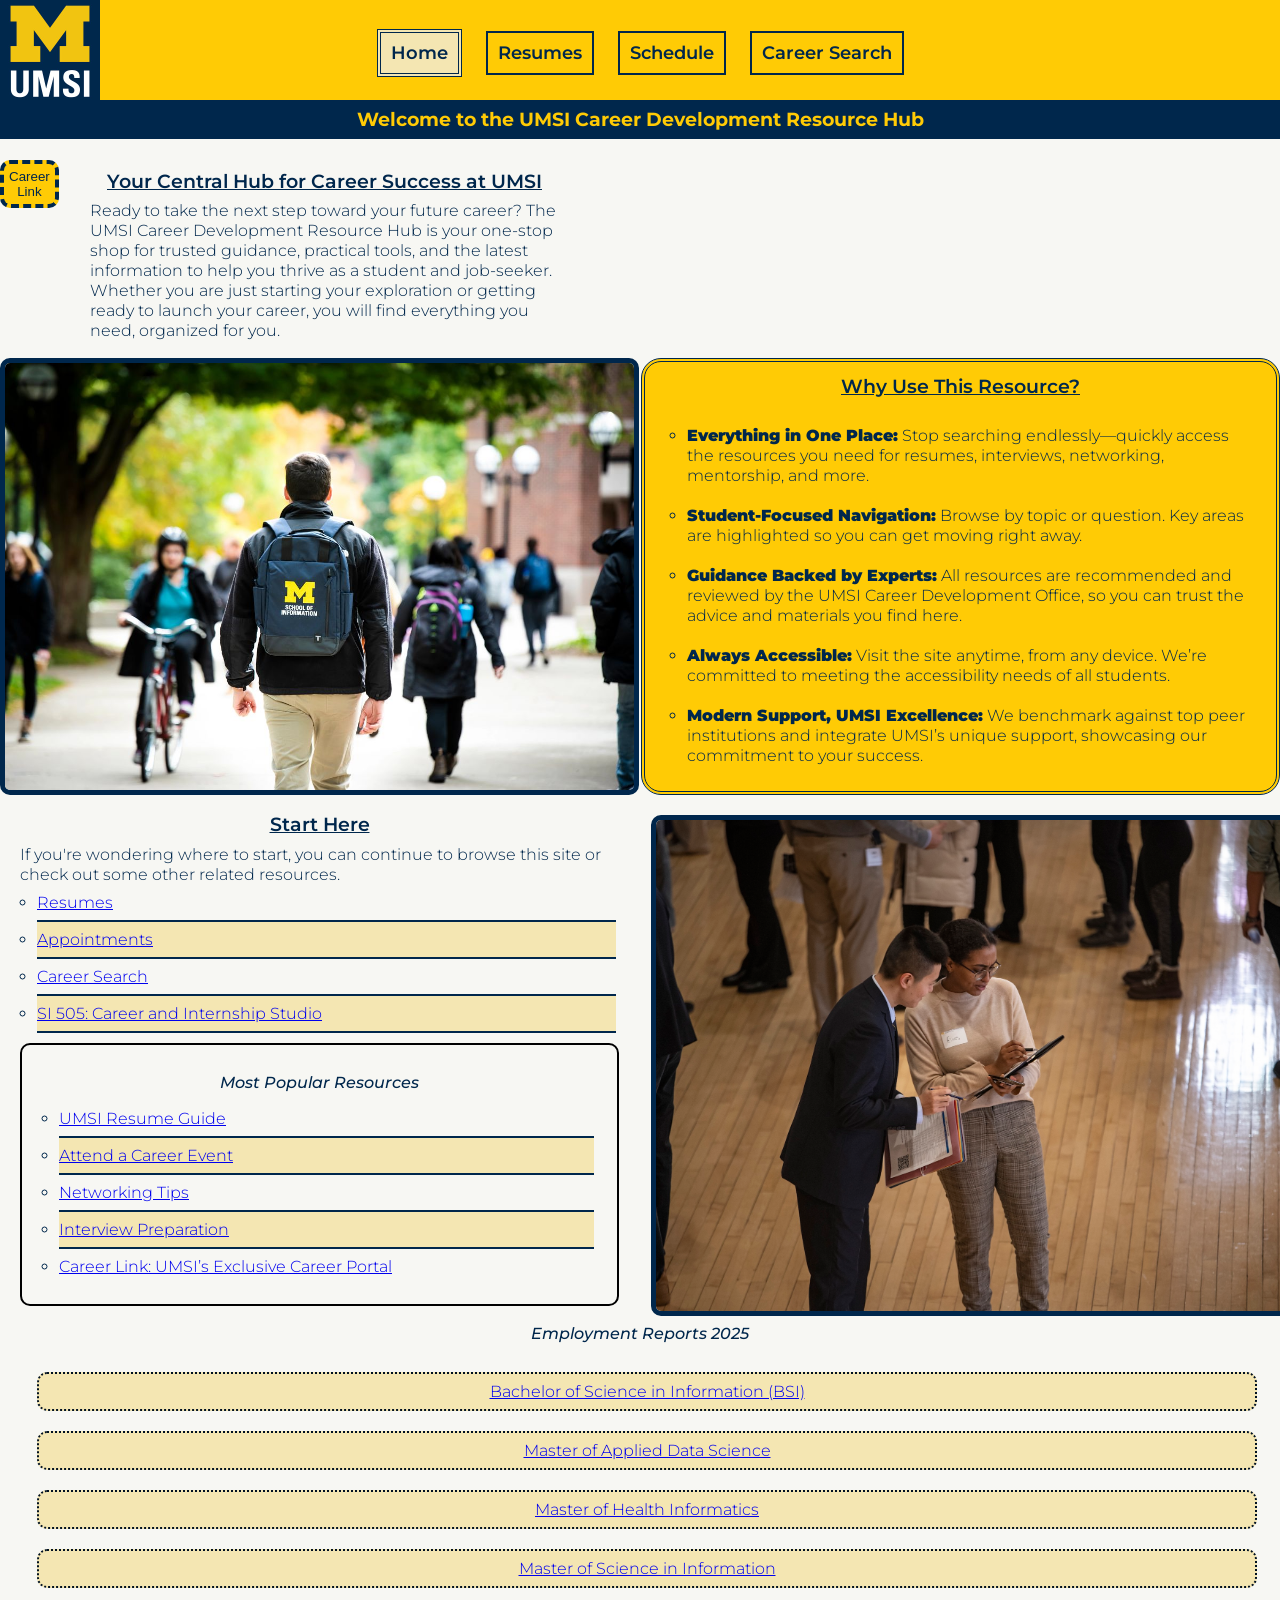
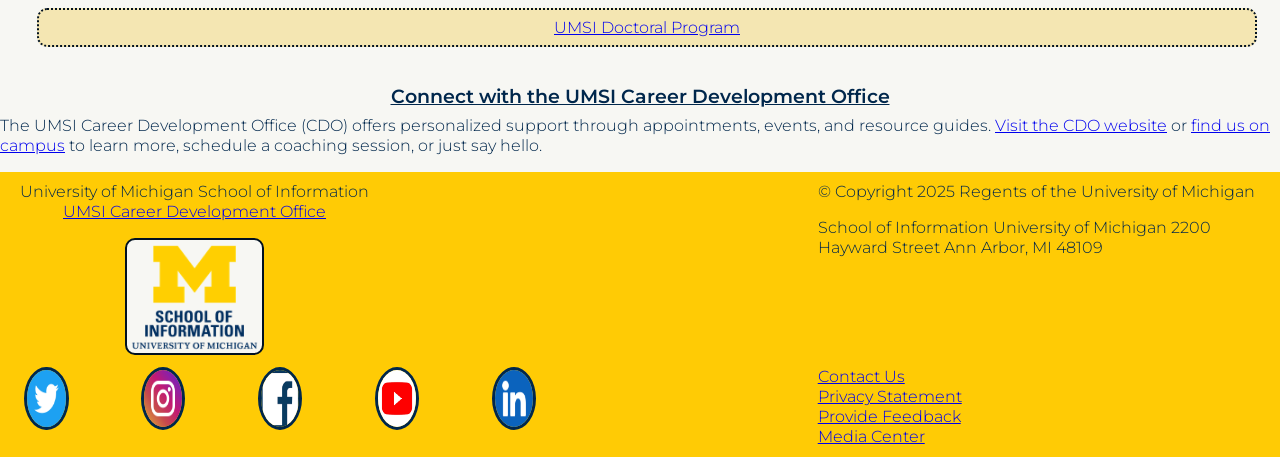
==== commit 70c45c2d: "Add files via upload" ====
--- a/index.html
+++ b/index.html
@@ -48,7 +48,7 @@
           <li><strong>Modern Support, UMSI Excellence:</strong> We benchmark against top peer institutions and integrate UMSI’s unique support, showcasing our commitment to your success.</li>
         </ul>
       </div>
-      <img src="images/UMSI_CampusFall_UMSIBackpack_02.jpg" alt="A student wears a UMSI backpack in fall on the drag.">
+      <img class="smalleft" src="images/UMSI_CampusFall_UMSIBackpack_02.jpg" alt="A student wears a UMSI backpack in fall on the drag.">
 
       <div class ="start">
             <h2>Start Here</h2>
@@ -62,7 +62,7 @@
                   <li><a href="https://atlas.ai.umich.edu/courses/SI505/2570/" target="_blank" title="opens in new tab">SI 505: Career and Internship Studio</a></li>
               </ul>
         </div>
-        <img alt= "a student and hirer look over a paper together" src="images/resume.jpg">
+        <img class="small" alt= "a student and hirer look over a paper together" src="images/resume.jpg">
         <div class="popular">
             <h3>Most Popular Resources</h3>
             <ul>
--- a/css/styles.css
+++ b/css/styles.css
@@ -60,8 +60,9 @@
 }
 
 .inner-container{
-    grid-column: 3 / 8;
+    grid-column: 3 / -1;
     align-content: center;
+    grid-row: 1/span 1;
 }
 
 nav ul li{
@@ -80,6 +81,9 @@
     text-decoration: none;
     color: #00274C;
     font-weight: 600;
+    border: #00274C 2px solid;
+    padding: 2px;
+    white-space: nowrap;
 }
 
 nav ul li a:visited{
@@ -158,6 +162,8 @@
     grid-column: 4/-1;
     grid-row:1/span 1;
     padding-left: 10px;
+    justify-self: center;
+    align-self: center;
 }
 
 .why{
@@ -303,20 +309,26 @@
 }
 
 .drop-in ul ul{
-    
     background-color: #f4e6b2;
     padding: 10px;
     margin: 10px;
     border-radius: 20px;
     overflow: scroll;
 }
+.buton{
+    border: 2px black solid;
+    padding:5px;
+    border-radius: 10px;
+    line-height: 40px;
+    text-align: center;
+}
 
 
 .intro{
-    grid-column: 1/-1;
+    grid-column: 2/-2;
 }
 .container .img{
-    grid-column: 1/ span 7;
+    grid-column: 2/ span 7;
     grid-row: 7/span 1;
     height: 100%;
 }
@@ -348,7 +360,7 @@
 /* career search */
 .contain{
     display:grid;
-    grid-template-columns: repeat(16, auto);
+    grid-template-columns: repeat(16, 1fr);
 }
 
 .contain > * {
@@ -415,7 +427,7 @@
     align-self: end;
 }
 .center{
-    grid-column: 1/-1;
+    grid-column: 2/-2;
     margin: 10px;
 }
 
@@ -446,7 +458,7 @@
 }
 
 .title{
-    grid-column: 1/span 5;
+    grid-column: 1/-1;
     text-align: center;
     grid-row: 1/span 1;
 }
@@ -456,6 +468,8 @@
     max-height: 75%;
     border: #011121 2px solid;
     border-radius: 10px;
+    width: 40%;
+    height:65%
 }
 
 .address{
@@ -484,8 +498,10 @@
 }
 
 .twitter a img, .insta a img, .facebook a img, .youtube a img, .linked a img{
-    border-radius: 40%;
+    border-radius: 50%;
     border:#00274C 3px solid;
+    height:70%;
+    width:70%;
 }
 
 .containers > * {
@@ -505,4 +521,311 @@
 
 .plain-links ul{
     list-style: none;
-}+}
+
+@media screen and (width >= 510px){
+    nav ul li:nth-child(2n+1){
+        width: auto;
+    }
+}
+
+@media screen and (width >= 623px){
+    /* make the nav sit centered to the right of the logo and use flex so anchors control background/border */
+    nav ul li{
+        width: auto;
+        float: none;
+        margin: 0 8px;
+    }
+    nav ul li:nth-child(odd){
+        width: auto;
+    }
+    nav{
+        justify-self: center;
+        width: 100%;
+    }
+    .inner-container{
+        grid-column: 2/-1;
+        justify-self: center;
+        width: 80%;
+        max-width: 1100px;
+    }
+    .logo{grid-row: 1/span 1;}
+
+    /* switch the list to flex so anchors can be full boxes inside their borders */
+    nav ul{
+        display: flex;
+        gap: 0.5rem;
+        align-items: center;
+        justify-content: center;
+        margin: 0;
+        padding: 0;
+    }
+    nav ul li{
+        list-style: none;
+    }
+
+    /* stop styling the li on hover; style the anchor so background is clipped to its border */
+    nav ul li:hover{
+        background: transparent;
+    }
+    nav ul li a{
+        display: block;
+        box-sizing: border-box;
+        padding: 8px 12px;
+        border: 2px solid #00274C;
+        white-space: nowrap;
+    }
+    nav ul li a:hover{
+        background-color: #00274C;
+        color: #FFCB05;
+        text-decoration: none;
+    }
+    nav ul li a:visited:hover{
+        color: #FFCB05;
+    }
+    .active a:hover{
+        background-color:#00274C;
+        border-color: #FFCB05;
+        color: #FFCB05;
+    }
+    .active a{
+        padding: 8px 12px;
+    }
+}
+@media screen and (width >= 700px){
+    /* Nav */
+    .inner-container{
+        grid-column: 1/-1;
+    }
+    nav ul li a{
+        font-size: large;
+        padding: 10px;
+        margin: 0;
+    }
+    .active a{
+        padding: 10px;
+    }
+
+    /* home page */
+    .intros{
+        grid-column: 2/span 6;
+        grid-row: 1/span 1;
+    }
+    .video{
+        grid-column: 9/-1;
+        grid-row: 1/span 1;
+        margin: 20px 0;
+    }
+    .why{
+        grid-column: 9/ -1;
+        grid-row: 2/span 1;
+    }
+    .why li{
+        margin: 20px;
+    }
+    .start{
+        grid-column:1/span 8;
+        margin: 0 20px;
+    }
+    .container .small{
+        grid-column: 9/-1;
+        margin: 10px;
+        grid-row: 3/span 2;
+        height: 100%;
+        object-fit: cover;
+    }
+
+    .small img{
+        height:100%;
+        object-fit: cover;
+    }
+    .container .smally{
+        grid-column: 9/-1;
+        margin: 10px;
+        height: 100%;
+        object-fit: cover;
+    }
+
+    .smally img{
+        height:100%;
+        object-fit: cover;
+    }
+    .popular{
+        grid-column: 1/span 8;
+        border: 2px solid black;
+        border-radius: 10px;
+        grid-row: 4/span 1;
+        align-self: center;
+        padding: 20px;
+        justify-self: stretch;
+        margin: 0 20px;
+    }
+
+    .container .smalleft{
+        grid-column: 1/span 8;
+        align-self: center;
+        height: 100%;
+        object-fit: cover;
+    }
+    .smalleft img{
+        height: 100%;
+        object-fit: cover;
+    }
+
+    .container .pararight{
+        grid-column: 9/-1;
+        margin:20px;
+        border:#011121 2px solid;
+        padding:20px;
+        border-radius: 10px;
+        background-color: #f4e6b2;
+        align-self: center;
+    }
+    .prgraph{
+        grid-column: 3/-3;
+    }
+    .stress{
+        grid-column: 3/-3;
+        justify-content: center;
+        text-align: center;
+    }
+    .twitter img, .insta img, .facebook img, .youtube img, .linked img{
+        width: 70%;
+        height:70%;
+    }
+    .twitter{
+        grid-column: 1/span 1;
+        grid-row: 2/span 1;
+    }
+    .insta{
+        grid-column: 2/span 1;
+        grid-row: 2/span 1;
+    }
+    .facebook{
+        grid-column: 3/span 1;
+        grid-row: 2/span 1;
+    }
+    .youtube{
+        grid-column: 4/span 1;
+        grid-row: 2/span 1;
+    }
+    .linked{
+        grid-column: 5/span 1;
+        grid-row: 2/span 1;
+    }
+    .plain-links{
+        grid-column: 8/-1;
+        grid-row: 2/span 1;
+        justify-self: left;
+    }
+
+    .title{
+        grid-column: 1/span 6;
+        justify-self: left;
+        margin-left:20px;
+    }
+    .address{
+        grid-column: 8/-1;
+        grid-row:1/span 1;
+    }
+    .containers{
+        grid-template-columns: repeat(11, 1fr);
+    }
+    .containers>*{
+        min-width: 0;
+    }
+    .what-to ul{
+        display: flex;
+        flex-direction: row;
+        flex-wrap: wrap;
+        justify-content: center;
+    }
+    .what-to ul li{
+        display: inline-block;
+        width: 400px;
+        background-color: #f4e6b2;
+        padding: 10px;
+        margin: 2px;
+    }
+    .what-to ul li ul{
+        display: flex;
+        flex-direction: column;
+    }
+    .what-to ul li ul li{
+        width:100%
+    }
+    .what-to ul li:nth-child(even){
+        background-color: #c6def4;
+    }
+    .how-to{
+        grid-column: 1/-1;
+    }
+
+    .intro{
+        grid-column: 1/span 9;
+        grid-row: 2/span 1;
+        margin-left: 20px;
+    }
+    .contain .career{
+        grid-column: 10/14;
+        grid-row: 2/span 1;
+    }
+    .left{
+        grid-column: 1/14;
+        margin-left: 20px;
+    }
+    .rightimg{
+        grid-column: 14/-1;
+        grid-row: 2/span 2;
+        justify-self: left;
+    }
+    .rightimg img{
+        height:100%;
+        object-fit: cover;
+    }
+    .text{
+        grid-column: 6/-1;
+        grid-row: 4/span 1;
+    }
+    .contain .leftimg{
+        grid-column: 1/span 5;
+        grid-row: 4/span 1;
+
+    }
+    .lefty{
+        grid-column: 1/span 5;
+        margin-left: 20px;
+        order:2;
+        overflow:scroll;
+        height:40vh;
+    }
+    .contain .linkedin{
+        grid-column: 16/span 1;
+        order:5;
+        align-self: start;
+        grid-row: 2/span 1;
+    }
+    .righty{
+        grid-column: 6/span 5;
+        order:3;
+        overflow:scroll;
+        height:40vh;
+    }
+    .middle{
+        order:4;
+        grid-column: 11/span 5;
+        overflow:scroll;
+        height:40vh;
+    }
+    .help{
+        margin: 0 20px;
+    }
+
+    .introi{
+        grid-column: 2/-2;
+        grid-row-start: 5;
+    }
+
+
+
+}
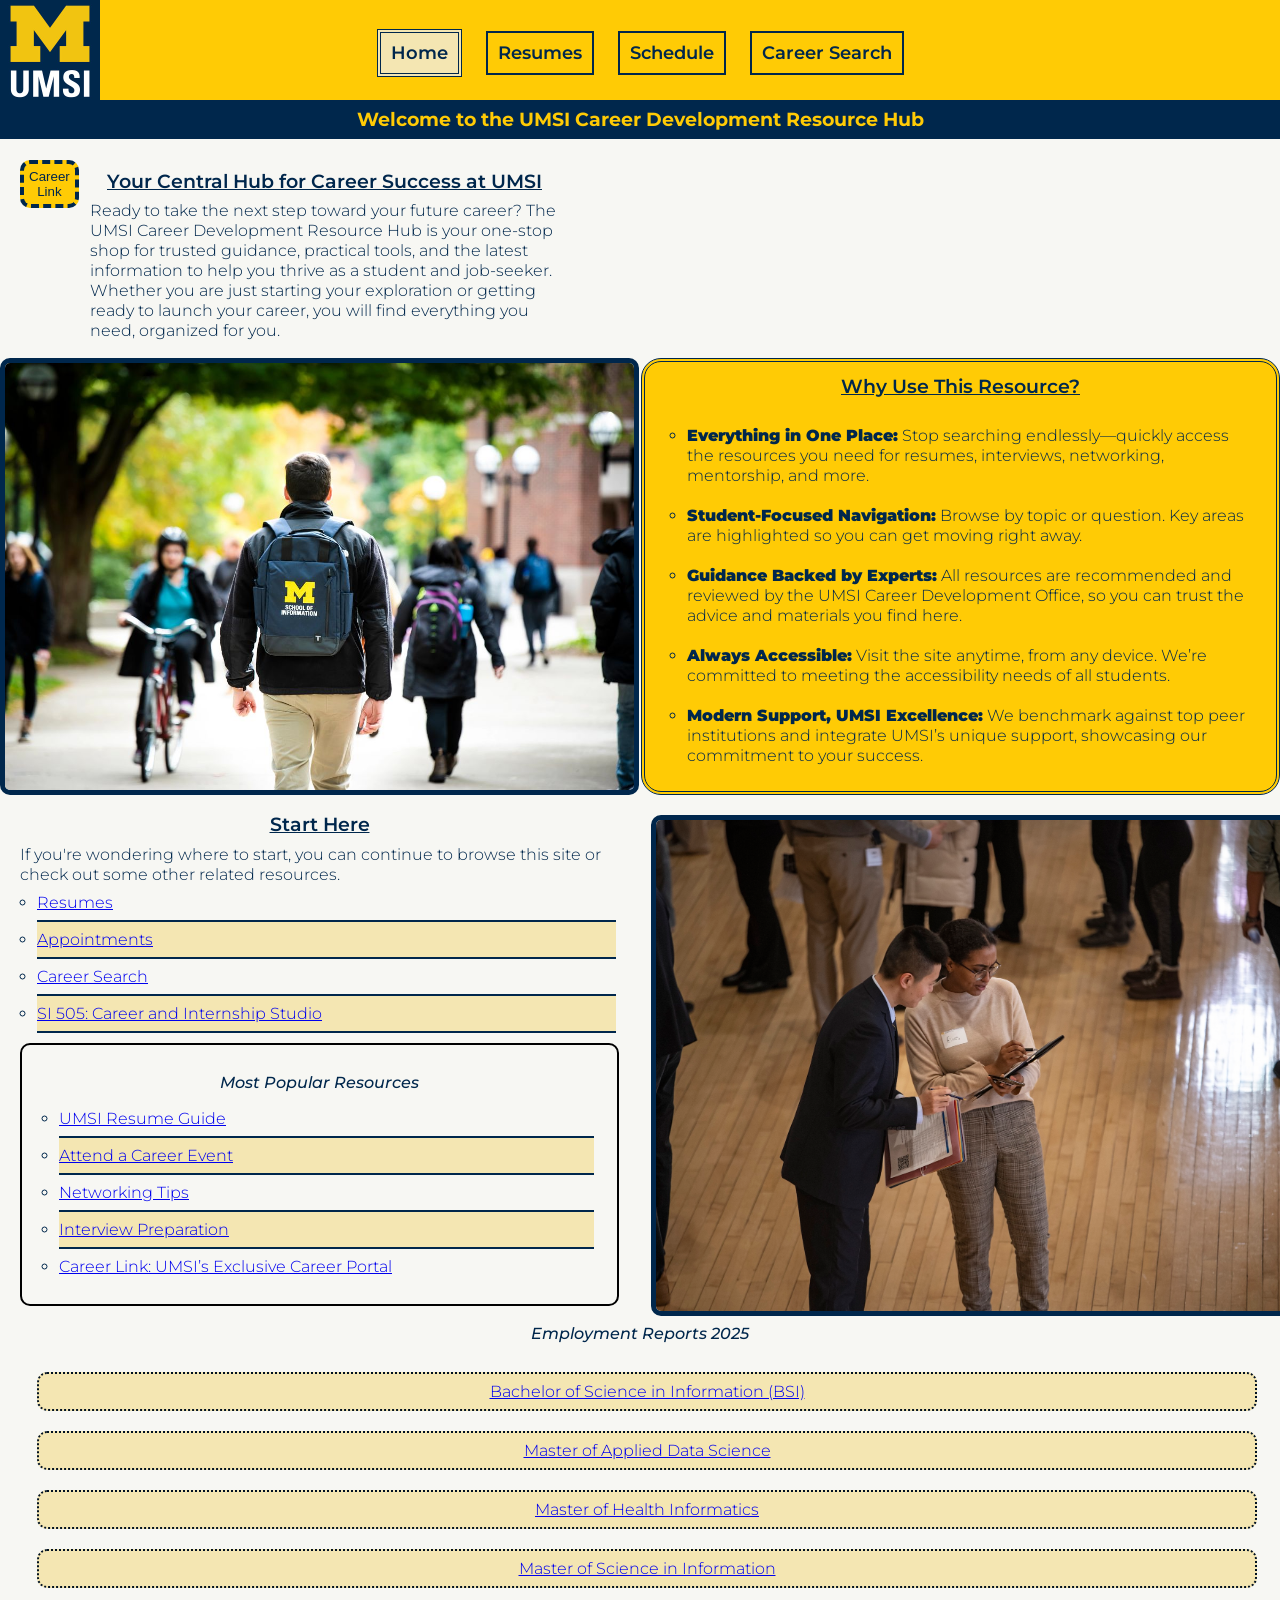
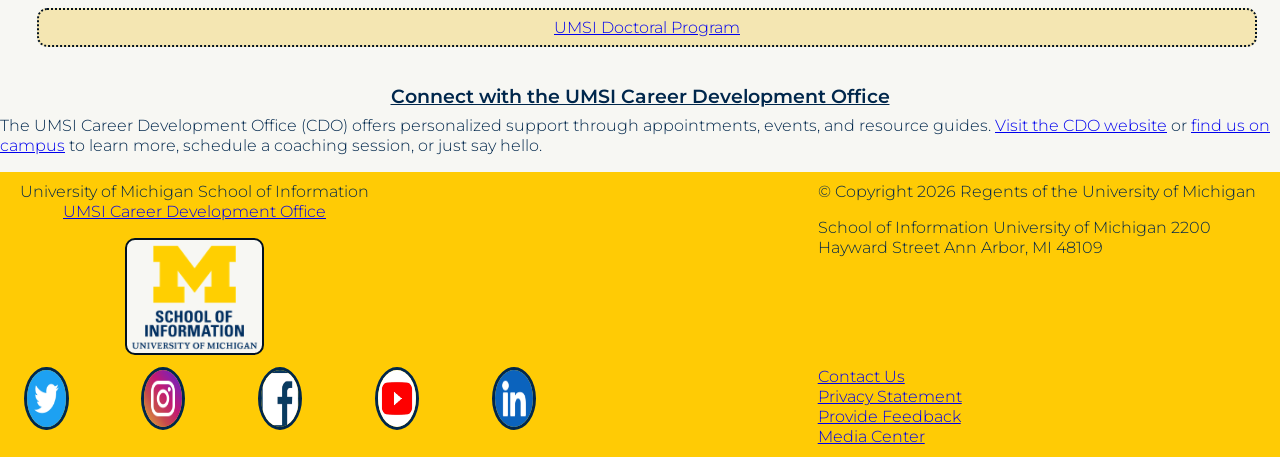
==== commit e9903657: "add javascript" ====
--- a/index.html
+++ b/index.html
@@ -117,7 +117,7 @@
             <img class ="logo" src="images/umsi-logo-vert-u.png" alt="school of information logo">
           </div>
         <div class="address">
-            <p>&copy; Copyright 2025 Regents of the University of Michigan </p>
+            <p>&copy; Copyright <span id="year"></span> Regents of the University of Michigan </p>
             <br>
             <p>
                 School of Information
@@ -177,3 +177,6 @@
     </footer>
 </body>
 </html>
+<script>
+document.getElementById("year").innerHTML = new Date().getFullYear();
+</script>
--- a/css/styles.css
+++ b/css/styles.css
@@ -21,6 +21,20 @@
     background-color: #FFCB05;
     border-radius: 10px;
     border:#00274C 4px dashed;
+    margin-left:20px;
+}
+
+button:hover{
+    background-color: #f4e6b2;
+}
+
+main a:hover{
+    border:#011121 2px double;
+    padding:2px;
+}
+
+.button:hover{
+    border:0px;
 }
 
 body{
@@ -133,6 +147,36 @@
 
 p, li{
     line-height: 20px;
+}
+
+
+/* 404 Page */
+.distress{
+    display: grid;
+    justify-content: center;
+    grid-template-columns: 1fr;
+    gap:40px;
+    justify-items: center;
+    margin-top:40px;
+
+}
+.distress .button{
+    grid-row: 1/span 1;
+    width: 100%;
+    text-align: center;
+}
+
+.distress .button button{
+    padding: 30px 50px;
+}
+.distress .button:nth-child(even){
+    grid-row: 2/span 1;
+}
+.distress .button:last-child{
+    grid-row: 3/span 1;
+}
+h4{
+    text-align: center;
 }
 
 
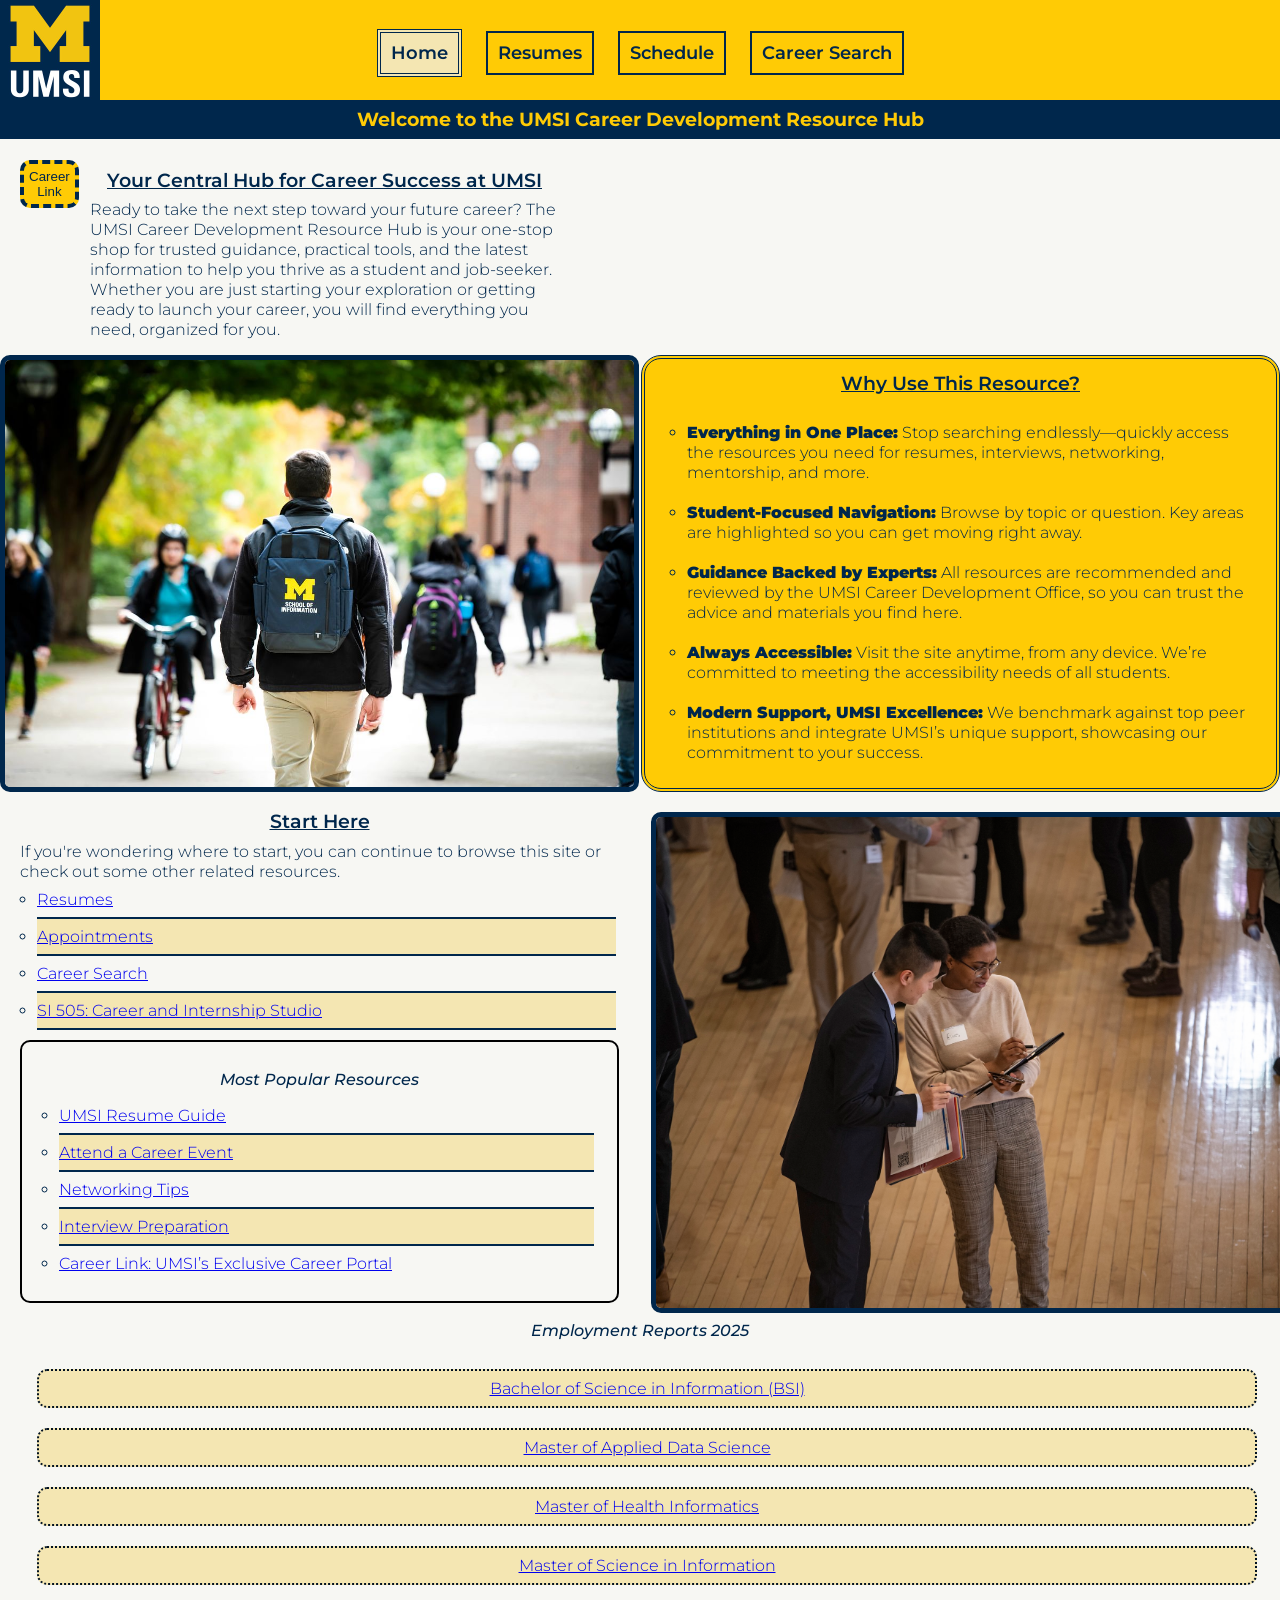
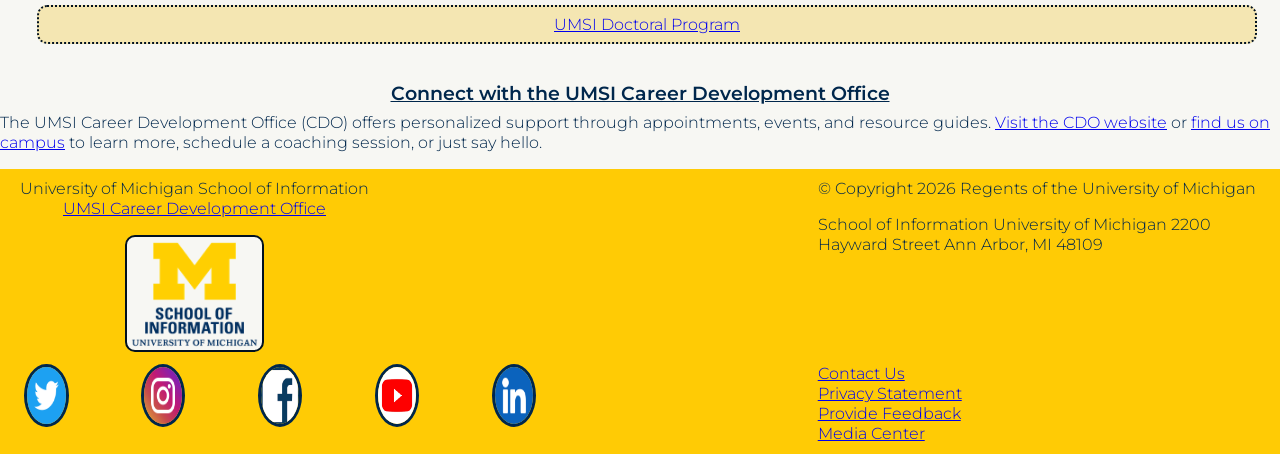
==== commit 52189ad4: "add footer to 404" ====
--- a/index.html
+++ b/index.html
@@ -37,7 +37,9 @@
           Ready to take the next step toward your future career? The UMSI Career Development Resource Hub is your one-stop shop for trusted guidance, practical tools, and the latest information to help you thrive as a student and job-seeker. Whether you are just starting your exploration or getting ready to launch your career, you will find everything you need, organized for you.
         </p>
       </div>
-      <div class="video"><iframe width="560" height="315" src="https://www.youtube.com/embed/GSjGeDYJ5Nk?si=qhxJPRTIT___x8hG" title="YouTube video player" frameborder="0" allow="accelerometer; autoplay; clipboard-write; encrypted-media; gyroscope; picture-in-picture; web-share" referrerpolicy="strict-origin-when-cross-origin" allowfullscreen></iframe></div>
+      <!-- <div class="video"> -->
+        <iframe class="video" width="560" height="315" src="https://www.youtube.com/embed/GSjGeDYJ5Nk?si=qhxJPRTIT___x8hG" title="YouTube video player" frameborder="0" allow="accelerometer; autoplay; clipboard-write; encrypted-media; gyroscope; picture-in-picture; web-share" referrerpolicy="strict-origin-when-cross-origin" allowfullscreen></iframe>
+      <!-- </div> -->
       <div class="why">
         <h2>Why Use This Resource?</h2>
         <ul>
--- a/css/styles.css
+++ b/css/styles.css
@@ -158,6 +158,7 @@
     gap:40px;
     justify-items: center;
     margin-top:40px;
+    margin-bottom: 40px;
 
 }
 .distress .button{
